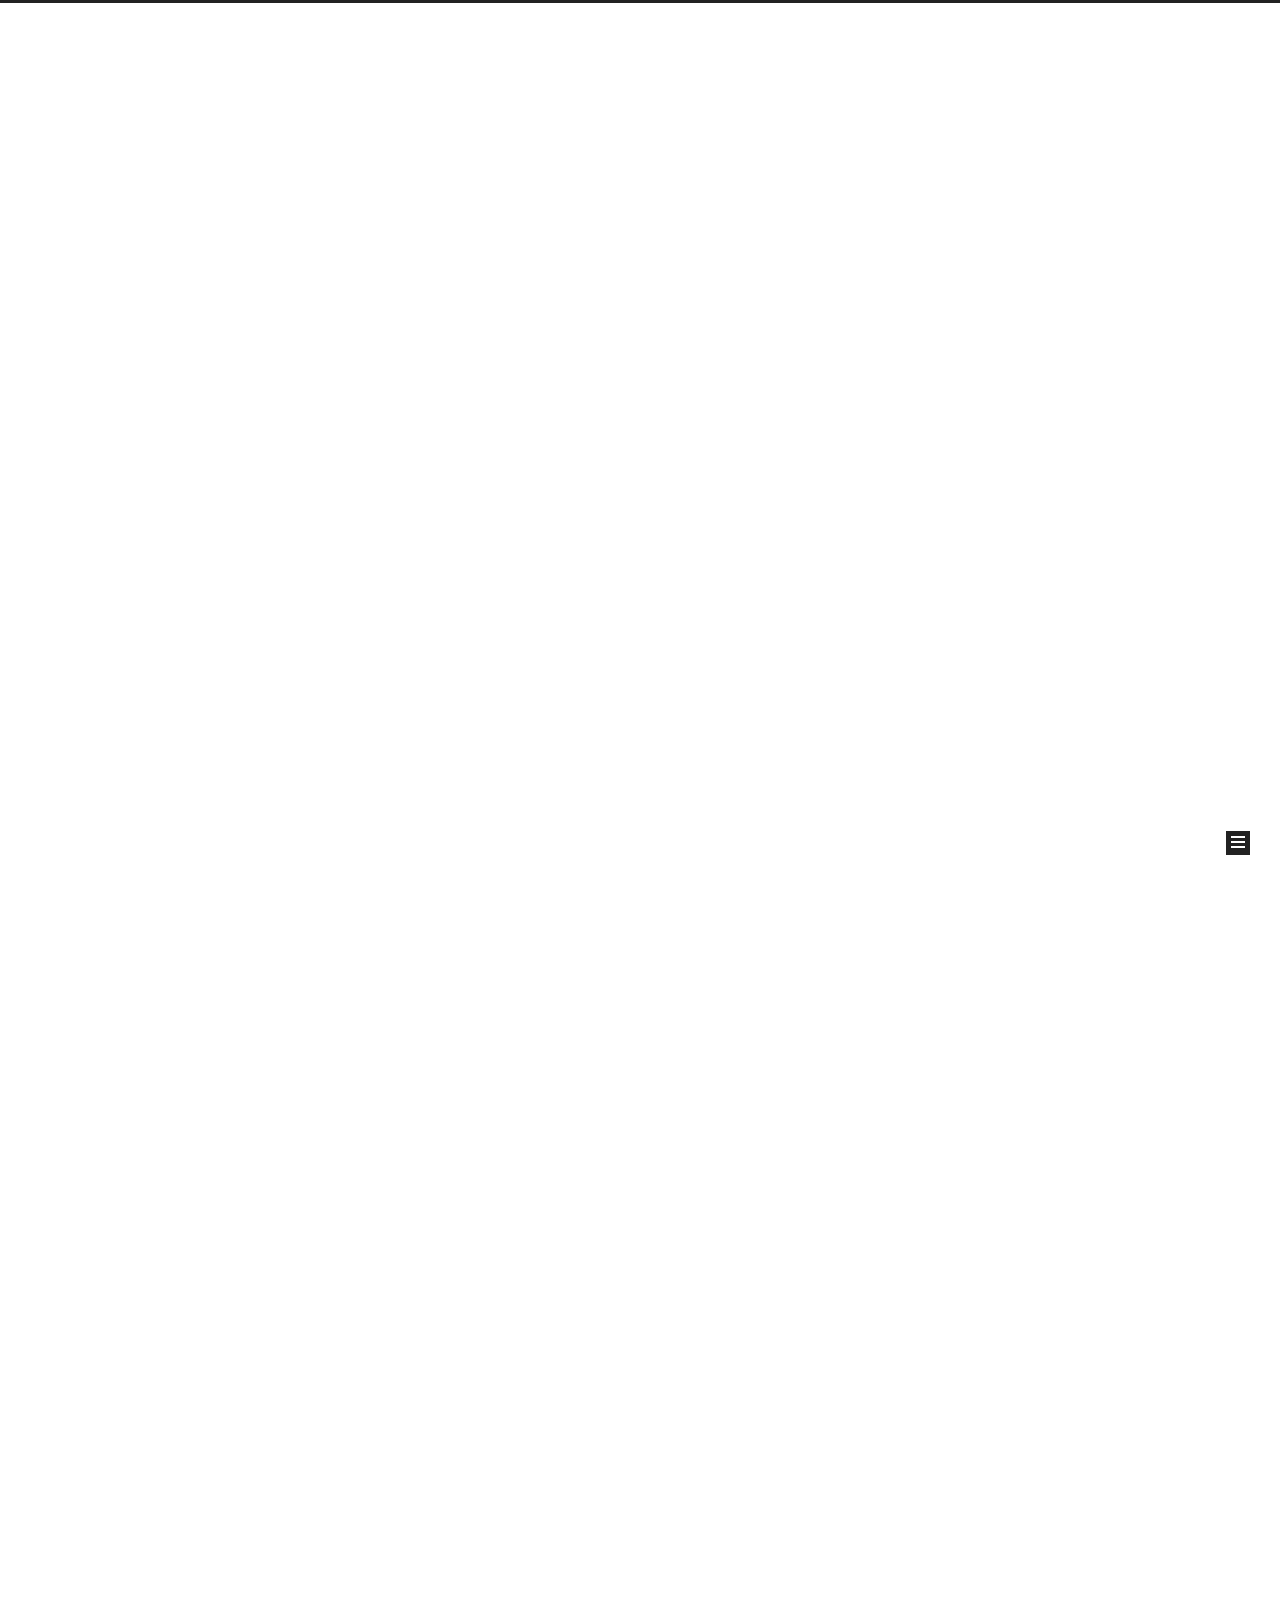
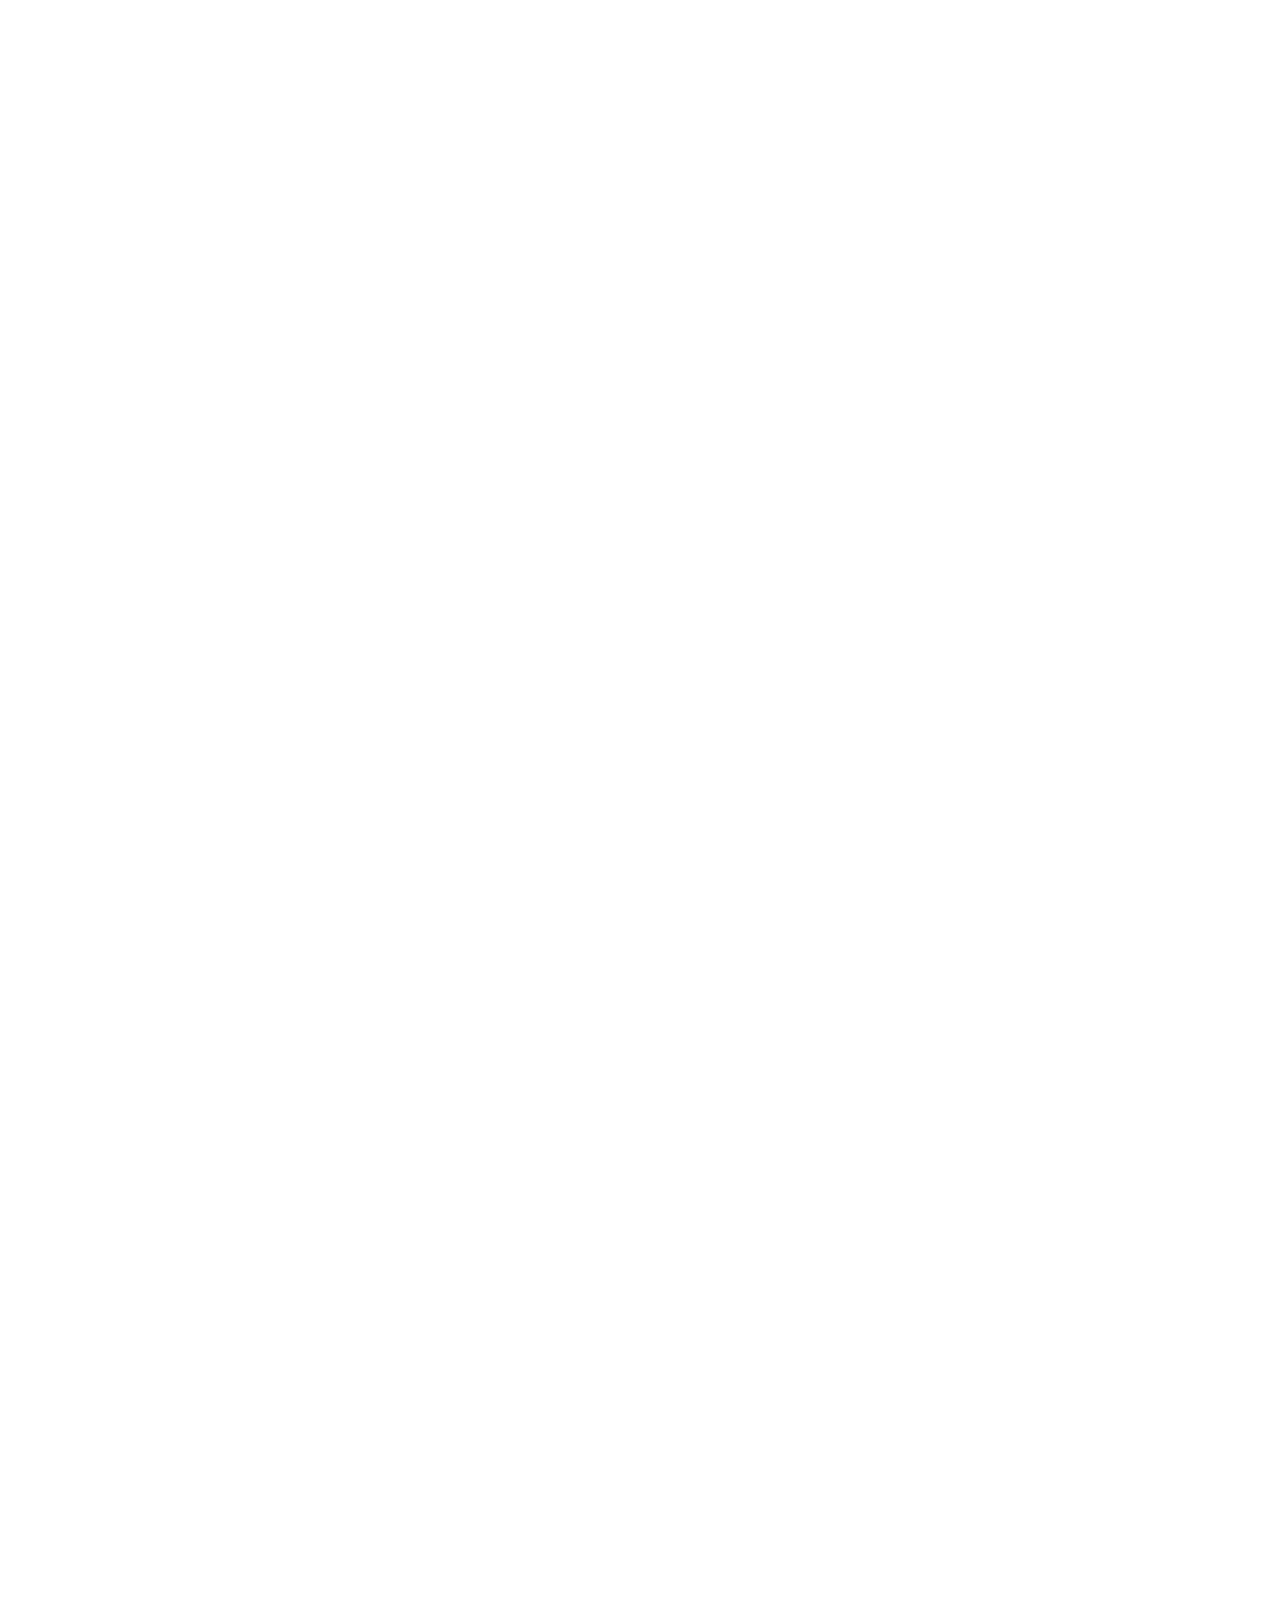
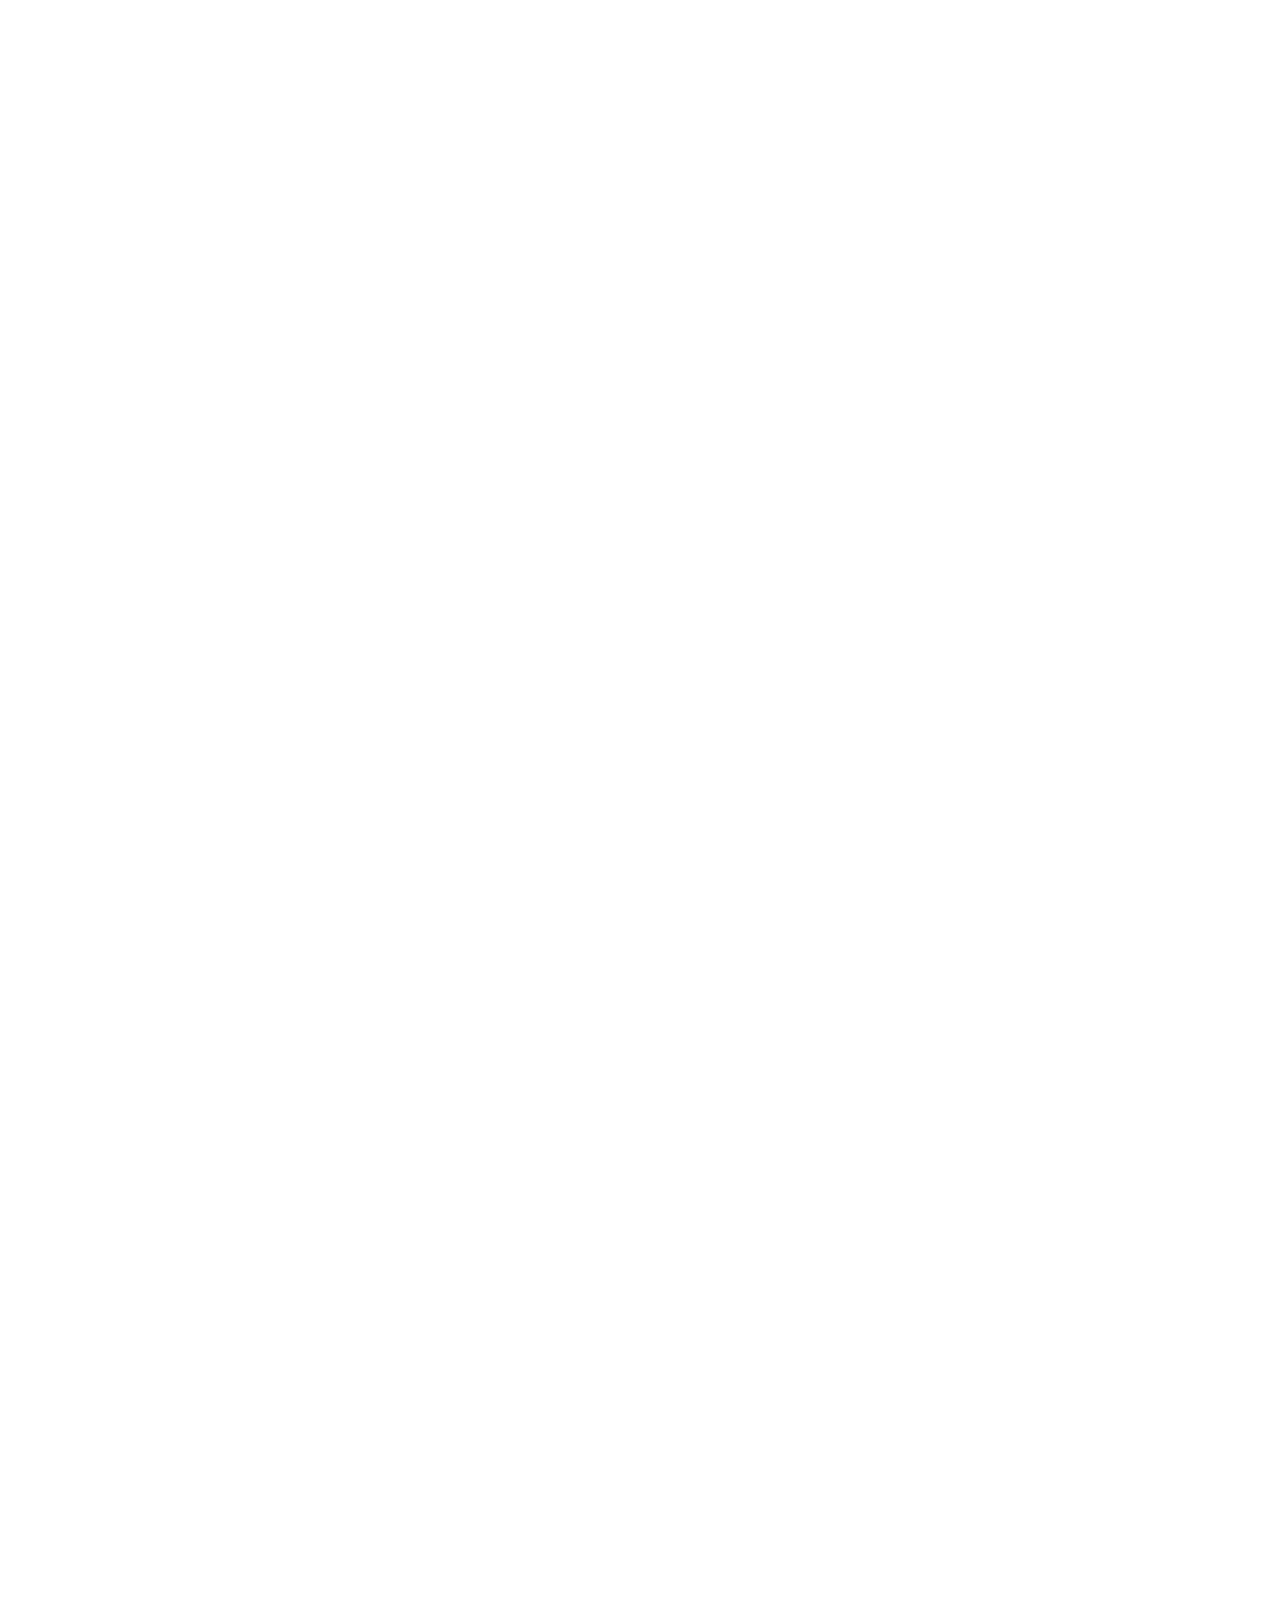
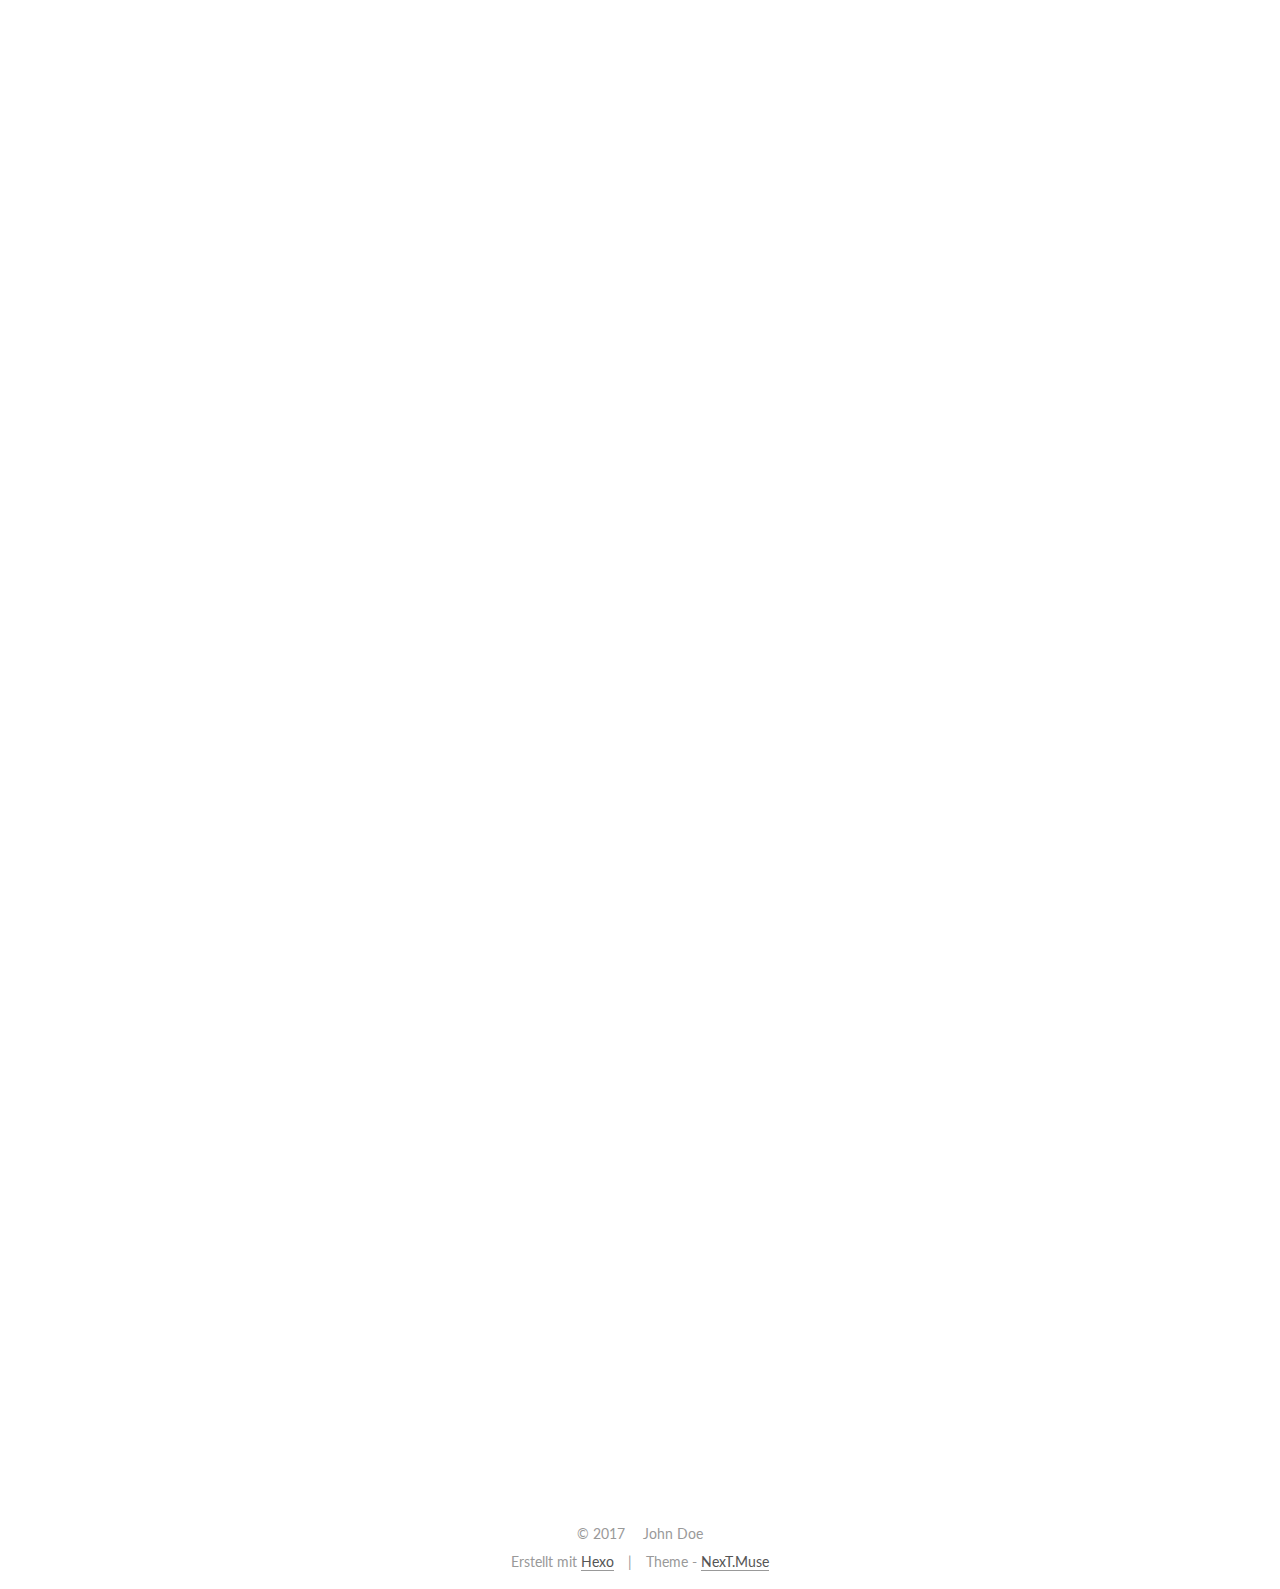
==== index.html @ 972de762 "Site updated: 2017-03-01 23:35:38" ====
<!doctype html>



  


<html class="theme-next muse use-motion" lang="">
<head>
  <meta charset="UTF-8"/>
<meta http-equiv="X-UA-Compatible" content="IE=edge" />
<meta name="viewport" content="width=device-width, initial-scale=1, maximum-scale=1"/>



<meta http-equiv="Cache-Control" content="no-transform" />
<meta http-equiv="Cache-Control" content="no-siteapp" />















  
  
  <link href="/lib/fancybox/source/jquery.fancybox.css?v=2.1.5" rel="stylesheet" type="text/css" />




  
  
  
  

  
    
    
  

  

  

  

  

  
    
    
    <link href="//fonts.googleapis.com/css?family=Lato:300,300italic,400,400italic,700,700italic&subset=latin,latin-ext" rel="stylesheet" type="text/css">
  






<link href="/lib/font-awesome/css/font-awesome.min.css?v=4.6.2" rel="stylesheet" type="text/css" />

<link href="/css/main.css?v=5.1.0" rel="stylesheet" type="text/css" />


  <meta name="keywords" content="Hexo, NexT" />








  <link rel="shortcut icon" type="image/x-icon" href="/favicon.ico?v=5.1.0" />






<meta property="og:type" content="website">
<meta property="og:title" content="Hexo">
<meta property="og:url" content="http://yoursite.com/index.html">
<meta property="og:site_name" content="Hexo">
<meta name="twitter:card" content="summary">
<meta name="twitter:title" content="Hexo">



<script type="text/javascript" id="hexo.configurations">
  var NexT = window.NexT || {};
  var CONFIG = {
    root: '/',
    scheme: 'Muse',
    sidebar: {"position":"left","display":"post","offset":12,"offset_float":0,"b2t":false,"scrollpercent":false},
    fancybox: true,
    motion: true,
    duoshuo: {
      userId: '0',
      author: 'Author'
    },
    algolia: {
      applicationID: '',
      apiKey: '',
      indexName: '',
      hits: {"per_page":10},
      labels: {"input_placeholder":"Search for Posts","hits_empty":"We didn't find any results for the search: ${query}","hits_stats":"${hits} results found in ${time} ms"}
    }
  };
</script>



  <link rel="canonical" href="http://yoursite.com/"/>





  <title> Hexo </title>
</head>

<body itemscope itemtype="http://schema.org/WebPage" lang="">

  














  
  
    
  

  <div class="container one-collumn sidebar-position-left 
   page-home 
 ">
    <div class="headband"></div>

    <header id="header" class="header" itemscope itemtype="http://schema.org/WPHeader">
      <div class="header-inner"><div class="site-brand-wrapper">
  <div class="site-meta ">
    

    <div class="custom-logo-site-title">
      <a href="/"  class="brand" rel="start">
        <span class="logo-line-before"><i></i></span>
        <span class="site-title">Hexo</span>
        <span class="logo-line-after"><i></i></span>
      </a>
    </div>
      
        <p class="site-subtitle"></p>
      
  </div>

  <div class="site-nav-toggle">
    <button>
      <span class="btn-bar"></span>
      <span class="btn-bar"></span>
      <span class="btn-bar"></span>
    </button>
  </div>
</div>

<nav class="site-nav">
  

  
    <ul id="menu" class="menu">
      
        
        <li class="menu-item menu-item-home">
          <a href="/" rel="section">
            
              <i class="menu-item-icon fa fa-fw fa-home"></i> <br />
            
            Startseite
          </a>
        </li>
      
        
        <li class="menu-item menu-item-archives">
          <a href="/archives" rel="section">
            
              <i class="menu-item-icon fa fa-fw fa-archive"></i> <br />
            
            Archiv
          </a>
        </li>
      
        
        <li class="menu-item menu-item-tags">
          <a href="/tags" rel="section">
            
              <i class="menu-item-icon fa fa-fw fa-tags"></i> <br />
            
            Tags
          </a>
        </li>
      

      
    </ul>
  

  
</nav>



 </div>
    </header>

    <main id="main" class="main">
      <div class="main-inner">
        <div class="content-wrap">
          <div id="content" class="content">
            
  <section id="posts" class="posts-expand">
    
      

  

  
  
  

  <article class="post post-type-normal " itemscope itemtype="http://schema.org/Article">
    <link itemprop="mainEntityOfPage" href="http://yoursite.com/2017/03/01/Redis集群搭建以及Redis-Java-API-Jedis使用/">

    <span hidden itemprop="author" itemscope itemtype="http://schema.org/Person">
      <meta itemprop="name" content="John Doe">
      <meta itemprop="description" content="">
      <meta itemprop="image" content="/images/avatar.gif">
    </span>

    <span hidden itemprop="publisher" itemscope itemtype="http://schema.org/Organization">
      <meta itemprop="name" content="Hexo">
    </span>

    
      <header class="post-header">

        
        
          <h1 class="post-title" itemprop="name headline">
            
            
              
                
                <a class="post-title-link" href="/2017/03/01/Redis集群搭建以及Redis-Java-API-Jedis使用/" itemprop="url">
                  Redis集群搭建以及Redis Java API Jedis使用
                </a>
              
            
          </h1>
        

        <div class="post-meta">
          <span class="post-time">
            
              <span class="post-meta-item-icon">
                <i class="fa fa-calendar-o"></i>
              </span>
              
                <span class="post-meta-item-text">Veröffentlicht am</span>
              
              <time title="Post created" itemprop="dateCreated datePublished" datetime="2017-03-01T23:22:45+08:00">
                2017-03-01
              </time>
            

            

            
          </span>

          

          
            
          

          
          

          

          

          

        </div>
      </header>
    


    <div class="post-body" itemprop="articleBody">

      
      

      
        
          
            <p>系统：Centos7<br>Redis版本：redis3.0.0<br>Jedis版本：2.7.2</p>
<p>1.Redis的安装<br>Redis是c语言开发的。<br>安装redis需要c语言的编译环境。如果没有gcc需要在线安装。<code>yum install gcc-c++</code></p>
<p>安装步骤：<br>第一步：redis的源码包上传到linux系统。 </p>
<p>第二步：解压缩redis。<br>第三步：编译。进入redis源码目录。make<br>第四步：安装。<code>make install PREFIX=/usr/local/redis</code>  PREFIX参数指定redis的安装目录。一般软件安装到/usr目录下  </p>
<p>2.Redis的启动<br>前端启动：在redis的安装目录下直接启动<code>redis-server</code></p>
<pre><code>[root@localhost bin]# ./redis-server 
</code></pre><p>后台启动：<br>把<code>/root/redis-3.0.0/redis.conf</code>复制到<code>/usr/local/redis/bin</code>目录下</p>
<pre><code>[root@localhost redis-3.0.0]# cp redis.conf /usr/local/redis/bin/
</code></pre><p>将配置文件中的 <code>demonize</code>改为 <code>yes</code> 即变为守护进程</p>
<pre><code>[root@localhost bin]# ./redis-server redis.conf
</code></pre><p>查看redis进程：</p>
<pre><code>[root@localhost bin]# ps aux|grep redis
root      5190  0.1  0.3  33936  1712 ?        Ssl  18:23   0:00             ./redis-server *:6379    
root      5196  0.0  0.1   4356   728 pts/0    S+   18:24   0:00 grep     redis
</code></pre><p>使用<code>Redis-cli</code>连接redis</p>
<pre><code>[root@localhost bin]# ./redis-cli  
</code></pre><p>默认连接localhost运行在6379端口的redis服务。  </p>
<pre><code>[root@localhost bin]# ./redis-cli -h 192.168.28.134 -p 6379
-h：连接的服务器的地址
-p：服务的端口号
</code></pre><p>关闭redis：</p>
<pre><code>[root@localhost bin]# ./redis-cli shutdown
</code></pre><p>3.Redis的集群搭建</p>
<p>需要使用ruby脚本搭建集群，所以需要安装ruby运行环境<br>直接使用yum安装</p>
<pre><code>yum install ruby
yum install rubygems
</code></pre><p>安装Ruby脚本运行使用的包</p>
<pre><code>[root@localhost ~]# gem install redis-3.0.0.gem 
Successfully installed redis-3.0.0
1 gem installed
Installing ri documentation for redis-3.0.0...
Installing RDoc documentation for redis-3.0.0...

[root@localhost ~]# cd redis-3.0.0/src
[root@localhost src]# ll *.rb
-rwxrwxr-x. 1 root root 48141 Apr  1  2015 redis-trib.rb
</code></pre><p>根据Redis搭建集群至少需要6台服务器，这里使用伪分布式搭建，分布式环境下的搭建方法都一样，只是需要注意linux的防火墙</p>
<p>创建6个redis实例，运行在6个不同的端口，根据上面的方法创建好redis实例后，将6个实例的端口更改为7001-7006，并且在每个redis的配置文件<code>redis.conf</code>中将<code>cluster-enable</code>更改为<code>yes</code>,启动每个redis实例</p>
<p>使用ruby脚本搭建集群</p>
<pre><code> [root@localhost redis-cluster]# ./redis-trib.rb create --replicas 1 192.168.28.153:7001 192.168.28.153:7002 192.168.28.134:7003 192.168.28.153:7004 192.168.28.153:7005 192.168.28.134:7006
 &gt;&gt;&gt; Creating cluster
Connecting to node 192.168.28.134:7001: OK
Connecting to node 192.168.28.134:7002: OK
Connecting to node 192.168.28.134:7003: OK
Connecting to node 192.168.28.134:7004: OK
Connecting to node 192.168.28.134:7005: OK
Connecting to node 192.168.28.134:7006: OK
&gt;&gt;&gt; Performing hash slots allocation on 6 nodes...
Using 3 masters:
192.168.28.134:7001
192.168.28.134:7002
192.168.28.134:7003
Adding replica 192.168.28.134:7004 to 192.168.28.134:7001
Adding replica 192.168.28.134:7005 to 192.168.28.134:7002
Adding replica 192.168.28.134:7006 to 192.168.28.134:7003
M: 2e48ae301e9c32b04a7d4d92e15e98e78de8c1f3 192.168.28.134:7001
   slots:0-5460 (5461 slots) master
M: 8cd93a9a943b4ef851af6a03edd699a6061ace01 192.168.28.134:7002
   slots:5461-10922 (5462 slots) master
M: 2935007902d83f20b1253d7f43dae32aab9744e6 192.168.28.134:7003
   slots:10923-16383 (5461 slots) master
S: 74f9d9706f848471583929fc8bbde3c8e99e211b 192.168.28.134:7004
   replicates 2e48ae301e9c32b04a7d4d92e15e98e78de8c1f3
S: 42cc9e25ebb19dda92591364c1df4b3a518b795b 192.168.28.134:7005
   replicates 8cd93a9a943b4ef851af6a03edd699a6061ace01
S: 8b1b11d509d29659c2831e7a9f6469c060dfcd39 192.168.28.134:7006
   replicates 2935007902d83f20b1253d7f43dae32aab9744e6
Can I set the above configuration? (type &apos;yes&apos; to accept): yes
&gt;&gt;&gt; Nodes configuration updated
&gt;&gt;&gt; Assign a different config epoch to each node
&gt;&gt;&gt; Sending CLUSTER MEET messages to join the cluster
Waiting for the cluster to join.....
&gt;&gt;&gt; Performing Cluster Check (using node 192.168.28.134:7001)
M: 2e48ae301e9c32b04a7d4d92e15e98e78de8c1f3 192.168.28.134:7001
   slots:0-5460 (5461 slots) master
M: 8cd93a9a943b4ef851af6a03edd699a6061ace01 192.168.28.134:7002
   slots:5461-10922 (5462 slots) master
M: 2935007902d83f20b1253d7f43dae32aab9744e6 192.168.28.134:7003
   slots:10923-16383 (5461 slots) master
M: 74f9d9706f848471583929fc8bbde3c8e99e211b 192.168.28.134:7004
   slots: (0 slots) master
   replicates 2e48ae301e9c32b04a7d4d92e15e98e78de8c1f3
M: 42cc9e25ebb19dda92591364c1df4b3a518b795b 192.168.28.134:7005
   slots: (0 slots) master
   replicates 8cd93a9a943b4ef851af6a03edd699a6061ace01
M: 8b1b11d509d29659c2831e7a9f6469c060dfcd39 192.168.28.134:7006
   slots: (0 slots) master
   replicates 2935007902d83f20b1253d7f43dae32aab9744e6
[OK] All nodes agree about slots configuration.
&gt;&gt;&gt; Check for open slots...
&gt;&gt;&gt; Check slots coverage...
[OK] All 16384 slots covered.
[root@localhost redis-cluster]# 
</code></pre><p>在linux中连接集群  </p>
<pre><code>[root@localhost redis-cluster]# redis01/redis-cli -p 7002 -c
-c：代表连接的是redis集群
</code></pre><p>Jedis的使用</p>
<p>maven项目的话添加相应的依赖</p>
<pre><code>&lt;dependency&gt;
            &lt;groupId&gt;redis.clients&lt;/groupId&gt;
            &lt;artifactId&gt;jedis&lt;/artifactId&gt;
            &lt;version&gt;2.7.2&lt;/version&gt;
        &lt;/dependency&gt;
</code></pre><p>先使用Junit测试单机版redis和集群版redis是否能连接成功并正常使用</p>
<pre><code>@Test
public void testJedis() throws Exception {
    // 第一步：创建一个Jedis对象。需要指定服务端的ip及端口。
    Jedis jedis = new Jedis(&quot;192.168.28.134&quot;, 6379);//第一次创建的单机版redis
    // 第二步：使用Jedis对象操作数据库，每个redis命令对应一个方法。
    String result = jedis.get(&quot;hello&quot;);
    // 第三步：打印结果。
    System.out.println(result);
    // 第四步：关闭Jedis
    jedis.close();
}
</code></pre><p>连接单机版使用连接池</p>
<pre><code>@Test
public void testJedisPool() throws Exception {
    // 第一步：创建一个JedisPool对象。需要指定服务端的ip及端口。
    JedisPool jedisPool = new JedisPool(&quot;192.168.28.134&quot;, 6379);
    // 第二步：从JedisPool中获得Jedis对象。
    Jedis jedis = jedisPool.getResource();
    // 第三步：使用Jedis操作redis服务器。
    jedis.set(&quot;jedis&quot;, &quot;test&quot;);
    String result = jedis.get(&quot;jedis&quot;);
    System.out.println(result);
    // 第四步：操作完毕后关闭jedis对象，连接池回收资源。
    jedis.close();
    // 第五步：关闭JedisPool对象。
    jedisPool.close();
}
</code></pre><p> 连接集群版</p>
<pre><code>@Test
public void testJedisCluster() throws Exception {
    // 第一步：使用JedisCluster对象。需要一个Set&lt;HostAndPort&gt;参数。Redis节点的列表。
    Set&lt;HostAndPort&gt; nodes = new HashSet&lt;&gt;();
    nodes.add(new HostAndPort(&quot;192.168.28.134&quot;, 7001));
    nodes.add(new HostAndPort(&quot;192.168.28.134&quot;, 7002));
    nodes.add(new HostAndPort(&quot;192.168.28.134&quot;, 7003));
    nodes.add(new HostAndPort(&quot;192.168.28.134&quot;, 7004));
    nodes.add(new HostAndPort(&quot;192.168.28.134&quot;, 7005));
    nodes.add(new HostAndPort(&quot;192.168.28.134&quot;, 7006));
    JedisCluster jedisCluster = new JedisCluster(nodes);
    // 第二步：直接使用JedisCluster对象操作redis。在系统中单例存在。
    jedisCluster.set(&quot;hello&quot;, &quot;100&quot;);
    String result = jedisCluster.get(&quot;hello&quot;);
    // 第三步：打印结果
    System.out.println(result);
    // 第四步：系统关闭前，关闭JedisCluster对象。
    jedisCluster.close();
}
</code></pre><p>测试没问题后与spring整合,下面使用的jedisClientCluster和jedisClientPool可以在我的<a href="https://github.com/Vcgoyo/vcgomail/tree/master/vcgo-sso/vcgo-sso-service/src/main/java/com/vcgo/sso/jedis" target="_blank" rel="external">GitHub</a>中下载.</p>
<pre><code>&lt;!-- 配置单机版的连接 --&gt;
&lt;bean id=&quot;jedisPool&quot; class=&quot;redis.clients.jedis.JedisPool&quot;&gt;
    &lt;constructor-arg name=&quot;host&quot; value=&quot;192.168.28.134&quot;&gt;&lt;/constructor-arg&gt;
    &lt;constructor-arg name=&quot;port&quot; value=&quot;6379&quot;&gt;&lt;/constructor-arg&gt;
&lt;/bean&gt;
&lt;!--此类为对jedis单机版的简单封装，可以在我的github中下载，项目中使用此类即可--&gt;
&lt;bean id=&quot;jedisClientPool&quot; class=&quot;com.vcgo.jedis.JedisClientPool&quot;/&gt;


&lt;!-- 集群版的配置 --&gt;
&lt;bean id=&quot;jedisCluster&quot; class=&quot;redis.clients.jedis.JedisCluster&quot;&gt;
    &lt;constructor-arg&gt;
        &lt;set&gt;
            &lt;bean class=&quot;redis.clients.jedis.HostAndPort&quot;&gt;
                &lt;constructor-arg name=&quot;host&quot; value=&quot;192.168.28.134&quot;&gt;&lt;/constructor-arg&gt;
                &lt;constructor-arg name=&quot;port&quot; value=&quot;7001&quot;&gt;&lt;/constructor-arg&gt;
            &lt;/bean&gt;
            &lt;bean class=&quot;redis.clients.jedis.HostAndPort&quot;&gt;
                &lt;constructor-arg name=&quot;host&quot; value=&quot;192.168.28.134&quot;&gt;&lt;/constructor-arg&gt;
                &lt;constructor-arg name=&quot;port&quot; value=&quot;7002&quot;&gt;&lt;/constructor-arg&gt;
            &lt;/bean&gt;
            &lt;bean class=&quot;redis.clients.jedis.HostAndPort&quot;&gt;
                &lt;constructor-arg name=&quot;host&quot; value=&quot;192.168.28.134&quot;&gt;&lt;/constructor-arg&gt;
                &lt;constructor-arg name=&quot;port&quot; value=&quot;7003&quot;&gt;&lt;/constructor-arg&gt;
            &lt;/bean&gt;
            &lt;bean class=&quot;redis.clients.jedis.HostAndPort&quot;&gt;
                &lt;constructor-arg name=&quot;host&quot; value=&quot;192.168.28.134&quot;&gt;&lt;/constructor-arg&gt;
                &lt;constructor-arg name=&quot;port&quot; value=&quot;7004&quot;&gt;&lt;/constructor-arg&gt;
            &lt;/bean&gt;
            &lt;bean class=&quot;redis.clients.jedis.HostAndPort&quot;&gt;
                &lt;constructor-arg name=&quot;host&quot; value=&quot;192.168.28.134&quot;&gt;&lt;/constructor-arg&gt;
                &lt;constructor-arg name=&quot;port&quot; value=&quot;7005&quot;&gt;&lt;/constructor-arg&gt;
            &lt;/bean&gt;
            &lt;bean class=&quot;redis.clients.jedis.HostAndPort&quot;&gt;
                &lt;constructor-arg name=&quot;host&quot; value=&quot;192.168.28.134&quot;&gt;&lt;/constructor-arg&gt;
                &lt;constructor-arg name=&quot;port&quot; value=&quot;7006&quot;&gt;&lt;/constructor-arg&gt;
            &lt;/bean&gt;
        &lt;/set&gt;
    &lt;/constructor-arg&gt;
&lt;/bean&gt;
    &lt;!--此类为对jedis集群版的简单封装，可以在我的github中下载，项目中使用此类即可--&gt;
&lt;bean id=&quot;jedisClientCluster&quot; class=&quot;com.vcgo.jedis.JedisClientCluster&quot;/&gt;
</code></pre><p>测试</p>
<pre><code>@Test       
public void testJedisClient() throws Exception {
    //初始化Spring容器
    ApplicationContext applicationContext = new ClassPathXmlApplicationContext(&quot;classpath:spring/applicationContext-*.xml&quot;);
    //从容器中获得JedisClient对象
    JedisClient jedisClient = applicationContext.getBean(JedisClient.class);
    jedisClient.set(&quot;first&quot;, &quot;100&quot;);
    String result = jedisClient.get(&quot;first&quot;);
    System.out.println(result);
}
</code></pre>
          
        
      
    </div>

    <div>
      
    </div>

    <div>
      
    </div>


    <footer class="post-footer">
      

      

      

      
      
        <div class="post-eof"></div>
      
    </footer>
  </article>


    
  </section>

  

          
          </div>
          


          

        </div>
        
          
  
  <div class="sidebar-toggle">
    <div class="sidebar-toggle-line-wrap">
      <span class="sidebar-toggle-line sidebar-toggle-line-first"></span>
      <span class="sidebar-toggle-line sidebar-toggle-line-middle"></span>
      <span class="sidebar-toggle-line sidebar-toggle-line-last"></span>
    </div>
  </div>

  <aside id="sidebar" class="sidebar">
    <div class="sidebar-inner">

      

      

      <section class="site-overview sidebar-panel sidebar-panel-active">
        <div class="site-author motion-element" itemprop="author" itemscope itemtype="http://schema.org/Person">
          <img class="site-author-image" itemprop="image"
               src="/images/avatar.gif"
               alt="John Doe" />
          <p class="site-author-name" itemprop="name">John Doe</p>
           
              <p class="site-description motion-element" itemprop="description"></p>
          
        </div>
        <nav class="site-state motion-element">
        
          
            <div class="site-state-item site-state-posts">
              <a href="/archives">
                <span class="site-state-item-count">1</span>
                <span class="site-state-item-name">Artikel</span>
              </a>
            </div>
          

          

          
            <div class="site-state-item site-state-tags">
              <a href="/tags">
                <span class="site-state-item-count">1</span>
                <span class="site-state-item-name">Tags</span>
              </a>
            </div>
          

        </nav>

        

        <div class="links-of-author motion-element">
          
        </div>

        
        

        
        

        


      </section>

      

      

    </div>
  </aside>


        
      </div>
    </main>

    <footer id="footer" class="footer">
      <div class="footer-inner">
        <div class="copyright" >
  
  &copy; 
  <span itemprop="copyrightYear">2017</span>
  <span class="with-love">
    <i class="fa fa-heart"></i>
  </span>
  <span class="author" itemprop="copyrightHolder">John Doe</span>
</div>


<div class="powered-by">
  Erstellt mit  <a class="theme-link" href="https://hexo.io">Hexo</a>
</div>

<div class="theme-info">
  Theme -
  <a class="theme-link" href="https://github.com/iissnan/hexo-theme-next">
    NexT.Muse
  </a>
</div>


        

        
      </div>
    </footer>

    
      <div class="back-to-top">
        <i class="fa fa-arrow-up"></i>
        
      </div>
    
    
  </div>

  

<script type="text/javascript">
  if (Object.prototype.toString.call(window.Promise) !== '[object Function]') {
    window.Promise = null;
  }
</script>









  




  
  <script type="text/javascript" src="/lib/jquery/index.js?v=2.1.3"></script>

  
  <script type="text/javascript" src="/lib/fastclick/lib/fastclick.min.js?v=1.0.6"></script>

  
  <script type="text/javascript" src="/lib/jquery_lazyload/jquery.lazyload.js?v=1.9.7"></script>

  
  <script type="text/javascript" src="/lib/velocity/velocity.min.js?v=1.2.1"></script>

  
  <script type="text/javascript" src="/lib/velocity/velocity.ui.min.js?v=1.2.1"></script>

  
  <script type="text/javascript" src="/lib/fancybox/source/jquery.fancybox.pack.js?v=2.1.5"></script>


  


  <script type="text/javascript" src="/js/src/utils.js?v=5.1.0"></script>

  <script type="text/javascript" src="/js/src/motion.js?v=5.1.0"></script>



  
  

  

  


  <script type="text/javascript" src="/js/src/bootstrap.js?v=5.1.0"></script>



  



  




	





  





  





  



  
  

  

  

  

  


  

</body>
</html>
---- css/main.css ----
/* normalize.css v3.0.2 | MIT License | git.io/normalize */
html {
  font-family: sans-serif; /* 1 */
  -ms-text-size-adjust: 100%; /* 2 */
  -webkit-text-size-adjust: 100%; /* 2 */
}
body {
  margin: 0;
}
article,
aside,
details,
figcaption,
figure,
footer,
header,
hgroup,
main,
menu,
nav,
section,
summary {
  display: block;
}
audio,
canvas,
progress,
video {
  display: inline-block; /* 1 */
  vertical-align: baseline; /* 2 */
}
audio:not([controls]) {
  display: none;
  height: 0;
}
[hidden],
template {
  display: none;
}
a {
  background-color: transparent;
}
a:active,
a:hover {
  outline: 0;
}
abbr[title] {
  border-bottom: 1px dotted;
}
b,
strong {
  font-weight: bold;
}
dfn {
  font-style: italic;
}
h1 {
  font-size: 2em;
  margin: 0.67em 0;
}
mark {
  background: #ff0;
  color: #000;
}
small {
  font-size: 80%;
}
sub,
sup {
  font-size: 75%;
  line-height: 0;
  position: relative;
  vertical-align: baseline;
}
sup {
  top: -0.5em;
}
sub {
  bottom: -0.25em;
}
img {
  border: 0;
}
svg:not(:root) {
  overflow: hidden;
}
figure {
  margin: 1em 40px;
}
hr {
  -moz-box-sizing: content-box;
  box-sizing: content-box;
  height: 0;
}
pre {
  overflow: auto;
}
code,
kbd,
pre,
samp {
  font-family: monospace, monospace;
  font-size: 1em;
}
button,
input,
optgroup,
select,
textarea {
  color: inherit; /* 1 */
  font: inherit; /* 2 */
  margin: 0; /* 3 */
}
button {
  overflow: visible;
}
button,
select {
  text-transform: none;
}
button,
html input[type="button"],
input[type="reset"],
input[type="submit"] {
  -webkit-appearance: button; /* 2 */
  cursor: pointer; /* 3 */
}
button[disabled],
html input[disabled] {
  cursor: default;
}
button::-moz-focus-inner,
input::-moz-focus-inner {
  border: 0;
  padding: 0;
}
input {
  line-height: normal;
}
input[type="checkbox"],
input[type="radio"] {
  box-sizing: border-box; /* 1 */
  padding: 0; /* 2 */
}
input[type="number"]::-webkit-inner-spin-button,
input[type="number"]::-webkit-outer-spin-button {
  height: auto;
}
input[type="search"] {
  -webkit-appearance: textfield; /* 1 */
  -moz-box-sizing: content-box;
  -webkit-box-sizing: content-box; /* 2 */
  box-sizing: content-box;
}
input[type="search"]::-webkit-search-cancel-button,
input[type="search"]::-webkit-search-decoration {
  -webkit-appearance: none;
}
fieldset {
  border: 1px solid #c0c0c0;
  margin: 0 2px;
  padding: 0.35em 0.625em 0.75em;
}
legend {
  border: 0; /* 1 */
  padding: 0; /* 2 */
}
textarea {
  overflow: auto;
}
optgroup {
  font-weight: bold;
}
table {
  border-collapse: collapse;
  border-spacing: 0;
}
td,
th {
  padding: 0;
}
::selection {
  background: #262a30;
  color: #fff;
}
body {
  position: relative;
  font-family: 'Lato', "PingFang SC", "Microsoft YaHei", sans-serif;
  font-size: 14px;
  line-height: 2;
  color: #555;
  background: #fff;
}
@media (max-width: 767px) {
  body {
    padding-right: 0 !important;
  }
}
@media (min-width: 768px) and (max-width: 991px) {
  body {
    padding-right: 0 !important;
  }
}
@media (min-width: 1600px) {
  body {
    font-size: 16px;
  }
}
h1,
h2,
h3,
h4,
h5,
h6 {
  margin: 0;
  padding: 0;
  font-weight: bold;
  line-height: 1.5;
  font-family: 'Lato', "PingFang SC", "Microsoft YaHei", sans-serif;
}
h2,
h3,
h4,
h5,
h6 {
  margin: 20px 0 15px;
}
h1 {
  font-size: 22px;
}
@media (max-width: 767px) {
  h1 {
    font-size: 18px;
  }
}
h2 {
  font-size: 20px;
}
@media (max-width: 767px) {
  h2 {
    font-size: 16px;
  }
}
h3 {
  font-size: 18px;
}
@media (max-width: 767px) {
  h3 {
    font-size: 14px;
  }
}
h4 {
  font-size: 16px;
}
@media (max-width: 767px) {
  h4 {
    font-size: 12px;
  }
}
h5 {
  font-size: 14px;
}
@media (max-width: 767px) {
  h5 {
    font-size: 10px;
  }
}
h6 {
  font-size: 12px;
}
@media (max-width: 767px) {
  h6 {
    font-size: 8px;
  }
}
p {
  margin: 0 0 25px 0;
}
a {
  color: #555;
  text-decoration: none;
  border-bottom: 1px solid #999;
  word-wrap: break-word;
}
a:hover {
  color: #222;
  border-bottom-color: #222;
}
blockquote {
  margin: 0;
  padding: 0;
}
img {
  display: block;
  margin: auto;
  max-width: 100%;
  height: auto;
}
hr {
  margin: 40px 0;
  height: 3px;
  border: none;
  background-color: #ddd;
  background-image: repeating-linear-gradient(-45deg, #fff, #fff 4px, transparent 4px, transparent 8px);
}
blockquote {
  padding: 0 15px;
  color: #666;
  border-left: 4px solid #ddd;
}
blockquote cite::before {
  content: "-";
  padding: 0 5px;
}
dt {
  font-weight: 700;
}
dd {
  margin: 0;
  padding: 0;
}
.text-left {
  text-align: left;
}
.text-center {
  text-align: center;
}
.text-right {
  text-align: right;
}
.text-justify {
  text-align: justify;
}
.text-nowrap {
  white-space: nowrap;
}
.text-lowercase {
  text-transform: lowercase;
}
.text-uppercase {
  text-transform: uppercase;
}
.text-capitalize {
  text-transform: capitalize;
}
.center-block {
  display: block;
  margin-left: auto;
  margin-right: auto;
}
.clearfix:before,
.clearfix:after {
  content: " ";
  display: table;
}
.clearfix:after {
  clear: both;
}
.pullquote {
  width: 45%;
}
.pullquote.left {
  float: left;
  margin-left: 5px;
  margin-right: 10px;
}
.pullquote.right {
  float: right;
  margin-left: 10px;
  margin-right: 5px;
}
.affix.affix.affix {
  position: fixed;
}
.translation {
  margin-top: -20px;
  font-size: 14px;
  color: #999;
}
.scrollbar-measure {
  width: 100px;
  height: 100px;
  overflow: scroll;
  position: absolute;
  top: -9999px;
}
.use-motion .motion-element {
  opacity: 0;
}
table {
  margin: 20px 0;
  width: 100%;
  border-collapse: collapse;
  border-spacing: 0;
  border: 1px solid #ddd;
  font-size: 14px;
  table-layout: fixed;
  word-wrap: break-all;
}
table>tbody>tr:nth-of-type(odd) {
  background-color: #f9f9f9;
}
table>tbody>tr:hover {
  background-color: #f5f5f5;
}
caption,
th,
td {
  padding: 8px;
  text-align: left;
  vertical-align: middle;
  font-weight: normal;
}
th,
td {
  border-bottom: 3px solid #ddd;
  border-right: 1px solid #eee;
}
th {
  padding-bottom: 10px;
  font-weight: 700;
}
td {
  border-bottom-width: 1px;
}
html,
body {
  height: 100%;
}
.container {
  position: relative;
  min-height: 100%;
}
.header-inner {
  margin: 0 auto;
  padding: 100px 0 70px;
  width: 700px;
}
@media (min-width: 1600px) {
  .container .header-inner {
    width: 900px;
  }
}
.main {
  padding-bottom: 150px;
}
.main-inner {
  margin: 0 auto;
  width: 700px;
}
@media (min-width: 1600px) {
  .container .main-inner {
    width: 900px;
  }
}
.footer {
  position: absolute;
  left: 0;
  bottom: 0;
  width: 100%;
  min-height: 50px;
}
.footer-inner {
  box-sizing: border-box;
  margin: 20px auto;
  width: 700px;
}
@media (min-width: 1600px) {
  .container .footer-inner {
    width: 900px;
  }
}
pre,
.highlight {
  overflow: auto;
  margin: 20px 0;
  padding: 0;
  font-size: 13px;
  color: #4d4d4c;
  background: #f7f7f7;
  line-height: 1.6;
}
pre,
code {
  font-family: consolas, Menlo, "PingFang SC", "Microsoft YaHei", monospace;
}
code {
  padding: 2px 4px;
  word-wrap: break-word;
  color: #555;
  background: #eee;
  border-radius: 3px;
  font-size: 13px;
}
pre code {
  padding: 0;
  color: #4d4d4c;
  background: none;
  text-shadow: none;
}
.highlight {
  border-radius: 1px;
}
.highlight pre {
  border: none;
  margin: 0;
  padding: 10px 0;
}
.highlight table {
  margin: 0;
  width: auto;
  border: none;
}
.highlight td {
  border: none;
  padding: 0;
}
.highlight figcaption {
  font-size: 1em;
  color: #4d4d4c;
  line-height: 1em;
  margin-bottom: 1em;
}
.highlight figcaption:before,
.highlight figcaption:after {
  content: " ";
  display: table;
}
.highlight figcaption:after {
  clear: both;
}
.highlight figcaption a {
  float: right;
  color: #4d4d4c;
}
.highlight figcaption a:hover {
  border-bottom-color: #4d4d4c;
}
.highlight .gutter pre {
  padding-left: 10px;
  padding-right: 10px;
  color: #869194;
  text-align: right;
  background-color: #eff2f3;
}
.highlight .code pre {
  padding-left: 10px;
  padding-right: 10px;
  background-color: #f7f7f7;
}
.highlight .line {
  height: 20px;
}
.gutter {
  -webkit-user-select: none;
  -moz-user-select: none;
  -ms-user-select: none;
  user-select: none;
}
.gist table {
  width: auto;
}
.gist table td {
  border: none;
}
pre .deletion {
  background: #fdd;
}
pre .addition {
  background: #dfd;
}
pre .meta {
  color: #8959a8;
}
pre .comment {
  color: #8e908c;
}
pre .variable,
pre .attribute,
pre .tag,
pre .regexp,
pre .ruby .constant,
pre .xml .tag .title,
pre .xml .pi,
pre .xml .doctype,
pre .html .doctype,
pre .css .id,
pre .css .class,
pre .css .pseudo {
  color: #c82829;
}
pre .number,
pre .preprocessor,
pre .built_in,
pre .literal,
pre .params,
pre .constant,
pre .command {
  color: #f5871f;
}
pre .ruby .class .title,
pre .css .rules .attribute,
pre .string,
pre .value,
pre .inheritance,
pre .header,
pre .ruby .symbol,
pre .xml .cdata,
pre .special,
pre .number,
pre .formula {
  color: #718c00;
}
pre .title,
pre .css .hexcolor {
  color: #3e999f;
}
pre .function,
pre .python .decorator,
pre .python .title,
pre .ruby .function .title,
pre .ruby .title .keyword,
pre .perl .sub,
pre .javascript .title,
pre .coffeescript .title {
  color: #4271ae;
}
pre .keyword,
pre .javascript .function {
  color: #8959a8;
}
.full-image.full-image.full-image {
  border: none;
  max-width: 100%;
  width: auto;
  margin: 20px auto;
}
@media (min-width: 992px) {
  .full-image.full-image.full-image {
    max-width: none;
    width: 110%;
    margin: 25px -5%;
  }
}
.blockquote-center,
.page-home .post-type-quote blockquote,
.page-post-detail .post-type-quote blockquote {
  position: relative;
  margin: 40px 0;
  padding: 0;
  border-left: none;
  text-align: center;
}
.blockquote-center::before,
.page-home .post-type-quote blockquote::before,
.page-post-detail .post-type-quote blockquote::before,
.blockquote-center::after,
.page-home .post-type-quote blockquote::after,
.page-post-detail .post-type-quote blockquote::after {
  position: absolute;
  content: ' ';
  display: block;
  width: 100%;
  height: 24px;
  opacity: 0.2;
  background-repeat: no-repeat;
  background-position: 0 -6px;
  background-size: 22px 22px;
}
.blockquote-center::before,
.page-home .post-type-quote blockquote::before,
.page-post-detail .post-type-quote blockquote::before {
  top: -20px;
  background-image: url("../images/quote-l.svg");
  border-top: 1px solid #ccc;
}
.blockquote-center::after,
.page-home .post-type-quote blockquote::after,
.page-post-detail .post-type-quote blockquote::after {
  bottom: -20px;
  background-image: url("../images/quote-r.svg");
  border-bottom: 1px solid #ccc;
  background-position: 100% 8px;
}
.blockquote-center p,
.page-home .post-type-quote blockquote p,
.page-post-detail .post-type-quote blockquote p,
.blockquote-center div,
.page-home .post-type-quote blockquote div,
.page-post-detail .post-type-quote blockquote div {
  text-align: center;
}
.post .post-body .group-picture img {
  box-sizing: border-box;
  padding: 0 3px;
  border: none;
}
.post .group-picture-row {
  overflow: hidden;
  margin-top: 6px;
}
.post .group-picture-row:first-child {
  margin-top: 0;
}
.post .group-picture-column {
  float: left;
}
.page-post-detail .post-body .group-picture-column {
  float: none;
  margin-top: 10px;
  width: auto !important;
}
.page-post-detail .post-body .group-picture-column img {
  margin: 0 auto;
}
.page-archive .group-picture-container {
  overflow: hidden;
}
.page-archive .group-picture-row {
  float: left;
}
.page-archive .group-picture-row:first-child {
  margin-top: 6px;
}
.page-archive .group-picture-column {
  max-width: 150px;
  max-height: 150px;
}
.note {
  padding: 20px;
  margin: 20px 0;
  border: 1px solid #eee;
  border-left-width: 5px;
  border-radius: 3px;
}
.note h2,
.note h3,
.note h4,
.note h5,
.note h6 {
  margin-top: 0;
  margin-bottom: 5px;
}
.note p:last-child {
  margin-bottom: 0;
}
.note code {
  border-radius: 3px;
}
.note+.note {
  margin-top: -5px;
}
.default {
  border-left-color: #777;
}
.default h2,
.default h3,
.default h4,
.default h5,
.default h6 {
  color: #777;
}
.primary {
  border-left-color: #428bca;
}
.primary h2,
.primary h3,
.primary h4,
.primary h5,
.primary h6 {
  color: #428bca;
}
.success {
  border-left-color: #5cb85c;
}
.success h2,
.success h3,
.success h4,
.success h5,
.success h6 {
  color: #5cb85c;
}
.danger {
  border-left-color: #d9534f;
}
.danger h2,
.danger h3,
.danger h4,
.danger h5,
.danger h6 {
  color: #d9534f;
}
.warning {
  border-left-color: #f0ad4e;
}
.warning h2,
.warning h3,
.warning h4,
.warning h5,
.warning h6 {
  color: #f0ad4e;
}
.info {
  border-left-color: #5bc0de;
}
.info h2,
.info h3,
.info h4,
.info h5,
.info h6 {
  color: #5bc0de;
}
.exturl {
  background-color: transparent;
  cursor: pointer;
  border-bottom: 1px solid #999;
}
.exturl .fa {
  font-size: 14px;
}
.exturl:active,
.exturl:hover {
  outline: 0;
  color: #222;
  border-bottom-color: #222;
}
.btn {
  display: inline-block;
  padding: 0 20px;
  font-size: 14px;
  color: #fff;
  background: #222;
  border: 2px solid #222;
  text-decoration: none;
  border-radius: 0;
  transition-property: background-color;
  transition-duration: 0.2s;
  transition-timing-function: ease-in-out;
  transition-delay: 0s;
}
.btn:hover,
.post-button .btn:hover {
  border-color: #222;
  color: #222;
  background: #fff;
}
.btn-bar {
  display: block;
  width: 22px;
  height: 2px;
  background: #555;
  border-radius: 1px;
}
.btn-bar+.btn-bar {
  margin-top: 4px;
}
.pagination {
  margin: 120px 0 40px;
  text-align: center;
  border-top: 1px solid #eee;
}
.page-number-basic,
.pagination .prev,
.pagination .next,
.pagination .page-number,
.pagination .space {
  display: inline-block;
  position: relative;
  top: -1px;
  margin: 0 10px;
  padding: 0 10px;
  line-height: 30px;
}
@media (max-width: 767px) {
  .page-number-basic,
  .pagination .prev,
  .pagination .next,
  .pagination .page-number,
  .pagination .space {
    margin: 0 5px;
  }
}
.pagination .prev,
.pagination .next,
.pagination .page-number {
  border-bottom: 0;
  border-top: 1px solid #eee;
  transition-property: border-color;
  transition-duration: 0.2s;
  transition-timing-function: ease-in-out;
  transition-delay: 0s;
}
.pagination .prev:hover,
.pagination .next:hover,
.pagination .page-number:hover {
  border-top-color: #222;
}
.pagination .space {
  padding: 0;
  margin: 0;
}
.pagination .prev {
  margin-left: 0;
}
.pagination .next {
  margin-right: 0;
}
.pagination .page-number.current {
  color: #fff;
  background: #ccc;
  border-top-color: #ccc;
}
@media (max-width: 767px) {
  .pagination {
    border-top: none;
  }
  .pagination .prev,
  .pagination .next,
  .pagination .page-number {
    margin-bottom: 10px;
    border-top: 0;
    border-bottom: 1px solid #eee;
  }
  .pagination .prev:hover,
  .pagination .next:hover,
  .pagination .page-number:hover {
    border-bottom-color: #222;
  }
}
.comments {
  margin: 60px 20px 0;
}
.tag-cloud {
  text-align: center;
}
.tag-cloud a {
  display: inline-block;
  margin: 10px;
}
.back-to-top {
  box-sizing: border-box;
  position: fixed;
  bottom: -100px;
  right: 30px;
  z-index: 1050;
  padding: 0 6px;
  width: 24px;
  background: #222;
  font-size: 12px;
  opacity: 1;
  color: #fff;
  cursor: pointer;
  text-align: center;
  -webkit-transform: translateZ(0);
  transition-property: bottom;
  transition-duration: 0.2s;
  transition-timing-function: ease-in-out;
  transition-delay: 0s;
}
@media (max-width: 767px) {
  .back-to-top {
    display: none;
  }
}
@media (min-width: 768px) and (max-width: 991px) {
  .back-to-top {
    display: none;
  }
}
.back-to-top.back-to-top-on {
  bottom: 19px;
}
.header {
  background: #fff;
}
.header-inner {
  position: relative;
}
.headband {
  height: 3px;
  background: #222;
}
.site-meta {
  margin: 0;
  text-align: center;
}
@media (max-width: 767px) {
  .site-meta {
    text-align: center;
  }
}
.brand {
  position: relative;
  display: inline-block;
  padding: 0 40px;
  color: #fff;
  background: #222;
  border-bottom: none;
}
.brand:hover {
  color: #fff;
}
.logo {
  display: inline-block;
  margin-right: 5px;
  line-height: 36px;
  vertical-align: top;
}
.site-title {
  display: inline-block;
  vertical-align: top;
  line-height: 36px;
  font-size: 20px;
  font-weight: normal;
  font-family: 'Lato', "PingFang SC", "Microsoft YaHei", sans-serif;
}
.site-subtitle {
  margin-top: 10px;
  font-size: 13px;
  color: #999;
}
.use-motion .brand {
  opacity: 0;
}
.use-motion .logo,
.use-motion .site-title,
.use-motion .site-subtitle {
  opacity: 0;
  position: relative;
  top: -10px;
}
.site-nav-toggle {
  display: none;
  position: absolute;
  top: 10px;
  left: 10px;
}
@media (max-width: 767px) {
  .site-nav-toggle {
    display: block;
  }
}
.site-nav-toggle button {
  margin-top: 2px;
  padding: 9px 10px;
  background: transparent;
  border: none;
}
@media (max-width: 767px) {
  .site-nav {
    display: none;
    margin: 0 -10px;
    padding: 0 10px;
    clear: both;
    border-top: 1px solid #ddd;
  }
}
@media (min-width: 768px) and (max-width: 991px) {
  .site-nav {
    display: block !important;
  }
}
@media (min-width: 992px) {
  .site-nav {
    display: block !important;
  }
}
.menu {
  margin-top: 20px;
  padding-left: 0;
  text-align: center;
}
.menu .menu-item {
  display: inline-block;
  margin: 0 10px;
  list-style: none;
}
@media screen and (max-width: 767px) {
  .menu .menu-item {
    margin-top: 10px;
  }
}
.menu .menu-item a {
  display: block;
  font-size: 13px;
  line-height: inherit;
  border-bottom: 1px solid transparent;
  transition-property: border-color;
  transition-duration: 0.2s;
  transition-timing-function: ease-in-out;
  transition-delay: 0s;
}
.menu .menu-item a:hover {
  border-bottom-color: #222;
}
.menu .menu-item .fa {
  margin-right: 5px;
}
.use-motion .menu-item {
  opacity: 0;
}
.post-body {
  font-family: 'Lato', "PingFang SC", "Microsoft YaHei", sans-serif;
}
@media (max-width: 767px) {
  .post-body {
    word-break: break-word;
  }
}
.post-body .fancybox img {
  display: block !important;
  margin: 0 auto;
  cursor: pointer;
  cursor: zoom-in;
  cursor: -webkit-zoom-in;
}
.post-body .image-caption,
.post-body .figure .caption {
  margin: 10px auto 15px;
  text-align: center;
  font-size: 14px;
  color: #999;
  font-weight: bold;
  line-height: 1;
}
.post-sticky-flag {
  display: inline-block;
  font-size: 16px;
  -ms-transform: rotate(30deg);
  -webkit-transform: rotate(30deg);
  -moz-transform: rotate(30deg);
  -ms-transform: rotate(30deg);
  -o-transform: rotate(30deg);
  transform: rotate(30deg);
}
.posts-expand {
  padding-top: 40px;
}
@media (max-width: 767px) {
  .posts-expand {
    margin: 0 20px;
  }
  .post-body pre,
  .post-body .highlight {
    padding: 10px;
  }
  .post-body pre .gutter pre,
  .post-body .highlight .gutter pre {
    padding-right: 10px;
  }
}
@media (min-width: 992px) {
  .posts-expand .post-body {
    text-align: justify;
  }
}
.posts-expand .post-body h2,
.posts-expand .post-body h3,
.posts-expand .post-body h4,
.posts-expand .post-body h5,
.posts-expand .post-body h6 {
  padding-top: 10px;
}
.posts-expand .post-body h2 .header-anchor,
.posts-expand .post-body h3 .header-anchor,
.posts-expand .post-body h4 .header-anchor,
.posts-expand .post-body h5 .header-anchor,
.posts-expand .post-body h6 .header-anchor {
  float: right;
  margin-left: 10px;
  color: #ccc;
  border-bottom-style: none;
  visibility: hidden;
}
.posts-expand .post-body h2 .header-anchor:hover,
.posts-expand .post-body h3 .header-anchor:hover,
.posts-expand .post-body h4 .header-anchor:hover,
.posts-expand .post-body h5 .header-anchor:hover,
.posts-expand .post-body h6 .header-anchor:hover {
  color: inherit;
}
.posts-expand .post-body h2:hover .header-anchor,
.posts-expand .post-body h3:hover .header-anchor,
.posts-expand .post-body h4:hover .header-anchor,
.posts-expand .post-body h5:hover .header-anchor,
.posts-expand .post-body h6:hover .header-anchor {
  visibility: visible;
}
.posts-expand .post-body ul li {
  list-style: circle;
}
.posts-expand .post-body img {
  box-sizing: border-box;
  margin: auto;
  padding: 3px;
  border: 1px solid #ddd;
}
.posts-expand .fancybox img {
  margin: 0 auto;
}
@media (max-width: 767px) {
  .posts-collapse {
    margin: 0 20px;
  }
  .posts-collapse .post-title,
  .posts-collapse .post-meta {
    display: block;
    width: auto;
    text-align: left;
  }
}
.posts-collapse {
  position: relative;
  z-index: 1010;
  margin-left: 55px;
}
.posts-collapse::after {
  content: " ";
  position: absolute;
  top: 20px;
  left: 0;
  margin-left: -2px;
  width: 4px;
  height: 100%;
  background: #f5f5f5;
  z-index: -1;
}
@media (max-width: 767px) {
  .posts-collapse {
    margin: 0 20px;
  }
}
.posts-collapse .collection-title {
  position: relative;
  margin: 60px 0;
}
.posts-collapse .collection-title h2 {
  margin-left: 20px;
}
.posts-collapse .collection-title small {
  color: #bbb;
}
.posts-collapse .collection-title::before {
  content: " ";
  position: absolute;
  left: 0;
  top: 50%;
  margin-left: -4px;
  margin-top: -4px;
  width: 8px;
  height: 8px;
  background: #bbb;
  border-radius: 50%;
}
.posts-collapse .post {
  margin: 30px 0;
}
.posts-collapse .post-header {
  position: relative;
  transition-duration: 0.2s;
  transition-timing-function: ease-in-out;
  transition-delay: 0s;
  transition-property: border;
  border-bottom: 1px dashed #ccc;
}
.posts-collapse .post-header::before {
  content: " ";
  position: absolute;
  left: 0;
  top: 12px;
  width: 6px;
  height: 6px;
  margin-left: -4px;
  background: #bbb;
  border-radius: 50%;
  border: 1px solid #fff;
  transition-duration: 0.2s;
  transition-timing-function: ease-in-out;
  transition-delay: 0s;
  transition-property: background;
}
.posts-collapse .post-header:hover {
  border-bottom-color: #666;
}
.posts-collapse .post-header:hover::before {
  background: #222;
}
.posts-collapse .post-meta {
  position: absolute;
  font-size: 12px;
  left: 20px;
  top: 5px;
}
.posts-collapse .post-comments-count {
  display: none;
}
.posts-collapse .post-title {
  margin-left: 60px;
  font-size: 16px;
  font-weight: normal;
  line-height: inherit;
}
.posts-collapse .post-title::after {
  margin-left: 3px;
  opacity: 0.6;
}
.posts-collapse .post-title a {
  color: #666;
  border-bottom: none;
}
.page-home .post-type-quote .post-header,
.page-post-detail .post-type-quote .post-header,
.page-home .post-type-quote .post-tags,
.page-post-detail .post-type-quote .post-tags {
  display: none;
}
.posts-expand .post-title {
  font-size: 26px;
  text-align: center;
  word-break: break-word;
  font-weight: 400;
}
@media (max-width: 767px) {
  .posts-expand .post-title {
    font-size: 22px;
  }
}
.posts-expand .post-title-link {
  display: inline-block;
  position: relative;
  color: #555;
  border-bottom: none;
  line-height: 1.2;
  vertical-align: top;
}
.posts-expand .post-title-link::before {
  content: "";
  position: absolute;
  width: 100%;
  height: 2px;
  bottom: 0;
  left: 0;
  background-color: #000;
  visibility: hidden;
  -webkit-transform: scaleX(0);
  -moz-transform: scaleX(0);
  -ms-transform: scaleX(0);
  -o-transform: scaleX(0);
  transform: scaleX(0);
  transition-duration: 0.2s;
  transition-timing-function: ease-in-out;
  transition-delay: 0s;
}
.posts-expand .post-title-link:hover::before {
  visibility: visible;
  -webkit-transform: scaleX(1);
  -moz-transform: scaleX(1);
  -ms-transform: scaleX(1);
  -o-transform: scaleX(1);
  transform: scaleX(1);
}
.posts-expand .post-title-link .fa {
  font-size: 16px;
}
.posts-expand .post-meta {
  margin: 3px 0 60px 0;
  color: #999;
  font-family: 'Lato', "PingFang SC", "Microsoft YaHei", sans-serif;
  font-size: 12px;
  text-align: center;
}
.posts-expand .post-meta .post-category-list {
  display: inline-block;
  margin: 0;
  padding: 3px;
}
.posts-expand .post-meta .post-category-list-link {
  color: #999;
}
.posts-expand .post-meta .post-description {
  font-size: 14px;
  margin-top: 2px;
}
.post-meta-divider {
  margin: 0 0.5em;
}
.post-meta-item-icon {
  margin-right: 3px;
}
@media (min-width: 768px) and (max-width: 991px) {
  .post-meta-item-icon {
    display: inline-block;
  }
}
@media (max-width: 767px) {
  .post-meta-item-icon {
    display: inline-block;
  }
}
@media (min-width: 768px) and (max-width: 991px) {
  .post-meta-item-text {
    display: none;
  }
}
@media (max-width: 767px) {
  .post-meta-item-text {
    display: none;
  }
}
@media (max-width: 767px) {
  .posts-expand .post-comments-count {
    display: none;
  }
}
.social-like {
  font-size: 14px;
  height: 20px;
  text-align: center;
  border-top: 1px solid #eee;
  padding-top: 9px;
  margin-top: 45px;
  display: flex;
  justify-content: center;
}
.vk_like {
  width: 85px;
  height: 21px;
  padding-top: 7px;
  align-self: center;
}
.fb_like {
  height: 30px;
  align-self: center;
}
.post-button {
  margin-top: 50px;
}
.post-button .btn {
  color: #fff;
  font-size: 14px;
  background: #222;
  border-radius: 0;
  line-height: 2;
  margin: 0 4px 8px 4px;
}
.post-button .fa-fw {
  width: 1.285714285714286em;
  text-align: left;
}
.posts-expand .post-tags {
  margin-top: 40px;
  text-align: center;
}
.posts-expand .post-tags a {
  display: inline-block;
  margin-right: 10px;
  font-size: 13px;
}
.post-nav {
  display: table;
  margin-top: 15px;
  width: 100%;
  border-top: 1px solid #eee;
}
.post-nav-divider {
  display: table-cell;
  width: 10%;
}
.post-nav-item {
  display: table-cell;
  padding: 10px 0 0 0;
  width: 45%;
  vertical-align: top;
}
.post-nav-item a {
  position: relative;
  display: block;
  line-height: 25px;
  font-size: 14px;
  color: #555;
  border-bottom: none;
}
.post-nav-item a:hover {
  color: #222;
  border-bottom: none;
}
.post-nav-item a:active {
  top: 2px;
}
.post-nav-item .fa {
  position: absolute;
  top: 8px;
  left: 0;
  font-size: 12px;
}
.post-nav-next a {
  padding-left: 15px;
}
.post-nav-prev {
  text-align: right;
}
.post-nav-prev a {
  padding-right: 15px;
}
.post-nav-prev .fa {
  right: 0;
  left: auto;
}
.posts-expand .post-eof {
  display: block;
  margin: 80px auto 60px;
  width: 8%;
  height: 1px;
  background: #ccc;
  text-align: center;
}
.post:last-child .post-eof.post-eof.post-eof {
  display: none;
}
.post-gallery {
  display: table;
  table-layout: fixed;
  width: 100%;
  border-collapse: separate;
}
.post-gallery-row {
  display: table-row;
}
.post-gallery .post-gallery-img {
  display: table-cell;
  text-align: center;
  vertical-align: middle;
  border: none;
}
.post-gallery .post-gallery-img img {
  max-width: 100%;
  max-height: 100%;
  border: none;
}
.fancybox-close,
.fancybox-close:hover {
  border: none;
}
.sidebar {
  position: fixed;
  right: 0;
  top: 0;
  bottom: 0;
  width: 0;
  z-index: 1040;
  box-shadow: inset 0 2px 6px #000;
  background: #222;
  -webkit-transform: translateZ(0);
}
.sidebar a {
  color: #999;
  border-bottom-color: #555;
}
.sidebar a:hover {
  color: #eee;
}
@media (min-width: 768px) and (max-width: 991px) {
  .sidebar {
    display: none !important;
  }
}
@media (max-width: 767px) {
  .sidebar {
    display: none !important;
  }
}
.sidebar-inner {
  position: relative;
  padding: 20px 10px;
  color: #999;
  text-align: center;
}
.sidebar-toggle {
  position: fixed;
  right: 30px;
  bottom: 45px;
  width: 14px;
  height: 14px;
  padding: 5px;
  background: #222;
  line-height: 0;
  z-index: 1050;
  cursor: pointer;
  -webkit-transform: translateZ(0);
}
@media (min-width: 768px) and (max-width: 991px) {
  .sidebar-toggle {
    display: none;
  }
}
@media (max-width: 767px) {
  .sidebar-toggle {
    display: none;
  }
}
.sidebar-toggle-line {
  position: relative;
  display: inline-block;
  vertical-align: top;
  height: 2px;
  width: 100%;
  background: #fff;
  margin-top: 3px;
}
.sidebar-toggle-line:first-child {
  margin-top: 0;
}
.site-author-image {
  display: block;
  margin: 0 auto;
  padding: 2px;
  max-width: 96px;
  height: auto;
  border: 2px solid #333;
}
.site-author-name {
  margin: 5px 0 0;
  text-align: center;
  color: #f5f5f5;
  font-weight: normal;
}
.site-description {
  margin-top: 5px;
  text-align: center;
  font-size: 14px;
  color: #999;
}
.site-state {
  overflow: hidden;
  line-height: 1.4;
  white-space: nowrap;
  text-align: center;
}
.site-state-item {
  display: inline-block;
  padding: 0 15px;
  border-left: 1px solid #333;
}
.site-state-item:first-child {
  border-left: none;
}
.site-state-item a {
  border-bottom: none;
}
.site-state-item-count {
  display: block;
  text-align: center;
  color: inherit;
  font-weight: 600;
  font-size: 18px;
}
.site-state-item-name {
  font-size: 13px;
  color: inherit;
}
.feed-link {
  margin-top: 20px;
}
.feed-link a {
  display: inline-block;
  padding: 0 15px;
  color: #fc6423;
  border: 1px solid #fc6423;
  border-radius: 4px;
}
.feed-link a i {
  color: #fc6423;
  font-size: 14px;
}
.feed-link a:hover {
  color: #fff;
  background: #fc6423;
}
.feed-link a:hover i {
  color: #fff;
}
.links-of-author {
  margin-top: 20px;
}
.links-of-author a {
  display: inline-block;
  vertical-align: middle;
  margin-right: 10px;
  margin-bottom: 10px;
  border-bottom-color: #555;
  font-size: 13px;
}
.links-of-author a:before {
  display: inline-block;
  vertical-align: middle;
  margin-right: 3px;
  content: " ";
  width: 4px;
  height: 4px;
  border-radius: 50%;
  background: #14b5e5;
}
.links-of-blogroll {
  font-size: 13px;
}
.links-of-blogroll-title {
  margin-top: 20px;
  font-size: 14px;
  font-weight: 600;
}
.links-of-blogroll-list {
  margin: 0;
  padding: 0;
}
.links-of-blogroll-item {
  padding: 2px 10px;
}
.sidebar-nav {
  margin: 0 0 20px;
  padding-left: 0;
}
.sidebar-nav li {
  display: inline-block;
  cursor: pointer;
  border-bottom: 1px solid transparent;
  font-size: 14px;
  color: #555;
}
.sidebar-nav li:hover {
  color: #f5f5f5;
}
.page-post-detail .sidebar-nav-toc {
  padding: 0 5px;
}
.page-post-detail .sidebar-nav-overview {
  margin-left: 10px;
}
.sidebar-nav .sidebar-nav-active {
  color: #87daff;
  border-bottom-color: #87daff;
}
.sidebar-nav .sidebar-nav-active:hover {
  color: #87daff;
}
.sidebar-panel {
  display: none;
}
.sidebar-panel-active {
  display: block;
}
.post-toc-empty {
  font-size: 14px;
  color: #666;
}
.post-toc-wrap {
  overflow: hidden;
}
.post-toc {
  overflow: auto;
}
.post-toc ol {
  margin: 0;
  padding: 0 2px 5px 10px;
  text-align: left;
  list-style: none;
  font-size: 14px;
}
.post-toc ol > ol {
  padding-left: 0;
}
.post-toc ol a {
  transition-duration: 0.2s;
  transition-timing-function: ease-in-out;
  transition-delay: 0s;
  transition-property: all;
  color: #999;
  border-bottom-color: #555;
}
.post-toc ol a:hover {
  color: #ccc;
  border-bottom-color: #ccc;
}
.post-toc .nav-item {
  overflow: hidden;
  text-overflow: ellipsis;
  white-space: nowrap;
  line-height: 1.8;
}
.post-toc .nav .nav-child {
  display: none;
}
.post-toc .nav .active > .nav-child {
  display: block;
}
.post-toc .nav .active-current > .nav-child {
  display: block;
}
.post-toc .nav .active-current > .nav-child > .nav-item {
  display: block;
}
.post-toc .nav .active > a {
  color: #87daff;
  border-bottom-color: #87daff;
}
.post-toc .nav .active-current > a {
  color: #87daff;
}
.post-toc .nav .active-current > a:hover {
  color: #87daff;
}
.footer {
  font-size: 14px;
  color: #999;
}
.footer img {
  border: none;
}
.footer-inner {
  text-align: center;
}
.with-love {
  display: inline-block;
  margin: 0 5px;
}
.powered-by,
.theme-info {
  display: inline-block;
}
.powered-by {
  margin-right: 10px;
}
.powered-by::after {
  content: "|";
  padding-left: 10px;
}
.cc-license {
  margin-top: 10px;
  text-align: center;
}
.cc-license .cc-opacity {
  opacity: 0.7;
  border-bottom: none;
}
.cc-license .cc-opacity:hover {
  opacity: 0.9;
}
.cc-license img {
  display: inline-block;
}
.theme-next #ds-thread #ds-reset {
  color: #555;
}
.theme-next #ds-thread #ds-reset .ds-replybox {
  margin-bottom: 30px;
}
.theme-next #ds-thread #ds-reset .ds-replybox .ds-avatar,
.theme-next #ds-reset .ds-avatar img {
  box-shadow: none;
}
.theme-next #ds-thread #ds-reset .ds-textarea-wrapper {
  border-color: #c7d4e1;
  background: none;
  border-top-right-radius: 3px;
  border-top-left-radius: 3px;
}
.theme-next #ds-thread #ds-reset .ds-textarea-wrapper textarea {
  height: 60px;
}
.theme-next #ds-reset .ds-rounded-top {
  border-radius: 0;
}
.theme-next #ds-thread #ds-reset .ds-post-toolbar {
  box-sizing: border-box;
  border: 1px solid #c7d4e1;
  background: #f6f8fa;
}
.theme-next #ds-thread #ds-reset .ds-post-options {
  height: 40px;
  border: none;
  background: none;
}
.theme-next #ds-thread #ds-reset .ds-toolbar-buttons {
  top: 11px;
}
.theme-next #ds-thread #ds-reset .ds-sync {
  top: 5px;
}
.theme-next #ds-thread #ds-reset .ds-post-button {
  top: 4px;
  right: 5px;
  width: 90px;
  height: 30px;
  border: 1px solid #c5ced7;
  border-radius: 3px;
  background-image: linear-gradient(#fbfbfc, #f5f7f9);
  color: #60676d;
}
.theme-next #ds-thread #ds-reset .ds-post-button:hover {
  background-position: 0 -30px;
  color: #60676d;
}
.theme-next #ds-thread #ds-reset .ds-comments-info {
  padding: 10px 0;
}
.theme-next #ds-thread #ds-reset .ds-sort {
  display: none;
}
.theme-next #ds-thread #ds-reset li.ds-tab a.ds-current {
  border: none;
  background: #f6f8fa;
  color: #60676d;
}
.theme-next #ds-thread #ds-reset li.ds-tab a.ds-current:hover {
  background-color: #e9f0f7;
  color: #60676d;
}
.theme-next #ds-thread #ds-reset li.ds-tab a {
  border-radius: 2px;
  padding: 5px;
}
.theme-next #ds-thread #ds-reset .ds-login-buttons p {
  color: #999;
  line-height: 36px;
}
.theme-next #ds-thread #ds-reset .ds-login-buttons .ds-service-list li {
  height: 28px;
}
.theme-next #ds-thread #ds-reset .ds-service-list a {
  background: none;
  padding: 5px;
  border: 1px solid;
  border-radius: 3px;
  text-align: center;
}
.theme-next #ds-thread #ds-reset .ds-service-list a:hover {
  color: #fff;
  background: #666;
}
.theme-next #ds-thread #ds-reset .ds-service-list .ds-weibo {
  color: #fc9b00;
  border-color: #fc9b00;
}
.theme-next #ds-thread #ds-reset .ds-service-list .ds-weibo:hover {
  background: #fc9b00;
}
.theme-next #ds-thread #ds-reset .ds-service-list .ds-qq {
  color: #60a3ec;
  border-color: #60a3ec;
}
.theme-next #ds-thread #ds-reset .ds-service-list .ds-qq:hover {
  background: #60a3ec;
}
.theme-next #ds-thread #ds-reset .ds-service-list .ds-renren {
  color: #2e7ac4;
  border-color: #2e7ac4;
}
.theme-next #ds-thread #ds-reset .ds-service-list .ds-renren:hover {
  background: #2e7ac4;
}
.theme-next #ds-thread #ds-reset .ds-service-list .ds-douban {
  color: #37994c;
  border-color: #37994c;
}
.theme-next #ds-thread #ds-reset .ds-service-list .ds-douban:hover {
  background: #37994c;
}
.theme-next #ds-thread #ds-reset .ds-service-list .ds-kaixin {
  color: #fef20d;
  border-color: #fef20d;
}
.theme-next #ds-thread #ds-reset .ds-service-list .ds-kaixin:hover {
  background: #fef20d;
}
.theme-next #ds-thread #ds-reset .ds-service-list .ds-netease {
  color: #f00;
  border-color: #f00;
}
.theme-next #ds-thread #ds-reset .ds-service-list .ds-netease:hover {
  background: #f00;
}
.theme-next #ds-thread #ds-reset .ds-service-list .ds-sohu {
  color: #ffcb05;
  border-color: #ffcb05;
}
.theme-next #ds-thread #ds-reset .ds-service-list .ds-sohu:hover {
  background: #ffcb05;
}
.theme-next #ds-thread #ds-reset .ds-service-list .ds-baidu {
  color: #2831e0;
  border-color: #2831e0;
}
.theme-next #ds-thread #ds-reset .ds-service-list .ds-baidu:hover {
  background: #2831e0;
}
.theme-next #ds-thread #ds-reset .ds-service-list .ds-google {
  color: #166bec;
  border-color: #166bec;
}
.theme-next #ds-thread #ds-reset .ds-service-list .ds-google:hover {
  background: #166bec;
}
.theme-next #ds-thread #ds-reset .ds-service-list .ds-weixin {
  color: #00ce0d;
  border-color: #00ce0d;
}
.theme-next #ds-thread #ds-reset .ds-service-list .ds-weixin:hover {
  background: #00ce0d;
}
.theme-next #ds-thread #ds-reset .ds-service-list .ds-more-services {
  border: none;
}
.theme-next #ds-thread #ds-reset .ds-service-list .ds-more-services:hover {
  background: none;
}
.theme-next #ds-reset .duoshuo-ua-admin {
  display: inline-block;
  color: #f00;
}
.theme-next #ds-reset .duoshuo-ua-platform,
.theme-next #ds-reset .duoshuo-ua-browser {
  color: #ccc;
}
.theme-next #ds-reset .duoshuo-ua-platform .fa,
.theme-next #ds-reset .duoshuo-ua-browser .fa {
  display: inline-block;
  margin-right: 3px;
}
.theme-next #ds-reset .duoshuo-ua-separator {
  display: inline-block;
  margin-left: 5px;
}
.theme-next .this_ua {
  background-color: #ccc !important;
  border-radius: 4px;
  padding: 0 5px !important;
  margin: 1px 1px !important;
  border: 1px solid #bbb !important;
  color: #fff;
  display: inline-block !important;
}
.theme-next .this_ua.admin {
  background-color: #d9534f !important;
  border-color: #d9534f !important;
}
.theme-next .this_ua.platform.iOS,
.theme-next .this_ua.platform.Mac,
.theme-next .this_ua.platform.Windows {
  background-color: #39b3d7 !important;
  border-color: #46b8da !important;
}
.theme-next .this_ua.platform.Linux {
  background-color: #3a3a3a !important;
  border-color: #1f1f1f !important;
}
.theme-next .this_ua.platform.Android {
  background-color: #00c47d !important;
  border-color: #01b171 !important;
}
.theme-next .this_ua.browser.Mobile,
.theme-next .this_ua.browser.Chrome {
  background-color: #5cb85c !important;
  border-color: #4cae4c !important;
}
.theme-next .this_ua.browser.Firefox {
  background-color: #f0ad4e !important;
  border-color: #eea236 !important;
}
.theme-next .this_ua.browser.Maxthon,
.theme-next .this_ua.browser.IE {
  background-color: #428bca !important;
  border-color: #357ebd !important;
}
.theme-next .this_ua.browser.baidu,
.theme-next .this_ua.browser.UCBrowser,
.theme-next .this_ua.browser.Opera {
  background-color: #d9534f !important;
  border-color: #d43f3a !important;
}
.theme-next .this_ua.browser.Android,
.theme-next .this_ua.browser.QQBrowser {
  background-color: #78ace9 !important;
  border-color: #4cae4c !important;
}
.cloud-tie-wrapper img {
  display: inline-block;
}
.cloud-tie-wrapper .total-txt {
  font-size: 1em !important;
}
.cloud-tie-join-count .join-count {
  color: #555 !important;
  font-size: inherit !important;
  margin: 0 !important;
}
.post-spread {
  margin-top: 20px;
  text-align: center;
}
.jiathis_style {
  display: inline-block;
}
.jiathis_style a {
  border: none;
}
.post-spread {
  margin-top: 20px;
  text-align: center;
}
.bdshare-slide-button-box a {
  border: none;
}
.bdsharebuttonbox {
  display: inline-block;
}
.bdsharebuttonbox a {
  border: none;
}
.local-search-pop-overlay {
  position: fixed;
  width: 100%;
  height: 100%;
  top: 0;
  left: 0;
  z-index: 2080;
  background-color: rgba(0,0,0,0.3);
}
.local-search-popup {
  display: none;
  position: fixed;
  top: 10%;
  left: 50%;
  margin-left: -350px;
  width: 700px;
  height: 80%;
  padding: 0;
  background: #fff;
  color: #333;
  z-index: 9999;
  border-radius: 5px;
}
@media (max-width: 767px) {
  .local-search-popup {
    padding: 0;
    top: 0;
    left: 0;
    margin: 0;
    width: 100%;
    height: 100%;
    border-radius: 0;
  }
}
.local-search-popup ul.search-result-list {
  padding: 0;
  margin: 0 5px;
}
.local-search-popup p.search-result {
  border-bottom: 1px dashed #ccc;
  padding: 5px 0;
}
.local-search-popup a.search-result-title {
  font-weight: bold;
  font-size: 16px;
}
.local-search-popup .search-keyword {
  border-bottom: 1px dashed #f00;
  font-size: 14px;
  font-weight: bold;
  color: #f00;
}
.local-search-popup .local-search-header {
  padding: 5px;
  height: 36px;
  background: #f5f5f5;
  border-top-left-radius: 5px;
  border-top-right-radius: 5px;
}
.local-search-popup #local-search-result {
  overflow: auto;
  position: relative;
  padding: 5px 25px;
  height: calc(100% - 55px);
}
.local-search-popup .local-search-input-wrapper {
  display: inline-block;
  width: calc(100% - 60px);
  height: 36px;
  line-height: 36px;
  padding: 0 5px;
}
.local-search-popup .local-search-input-wrapper input {
  padding: 8px 0;
  height: 20px;
  display: block;
  width: 100%;
  outline: none;
  border: none;
  background: transparent;
  vertical-align: middle;
}
.local-search-popup .search-icon,
.local-search-popup .popup-btn-close {
  display: inline-block;
  font-size: 18px;
  color: #999;
  height: 36px;
  width: 18px;
}
.local-search-popup .search-icon {
  float: left;
}
.local-search-popup .popup-btn-close {
  border-left: 1px solid #eee;
  float: right;
  cursor: pointer;
  padding-left: 10px;
}
.local-search-popup #no-result {
  position: absolute;
  left: 50%;
  top: 50%;
  -webkit-transform: translate(-50%, -50%);
  -webkit-transform: translate(-50%, -50%);
  -moz-transform: translate(-50%, -50%);
  -ms-transform: translate(-50%, -50%);
  -o-transform: translate(-50%, -50%);
  transform: translate(-50%, -50%);
  color: #ccc;
}
.site-uv,
.site-pv,
.page-pv {
  display: inline-block;
}
.site-uv .busuanzi-value,
.site-pv .busuanzi-value,
.page-pv .busuanzi-value {
  margin: 0 5px;
}
.site-uv {
  margin-right: 10px;
}
.site-uv::after {
  content: "|";
  padding-left: 10px;
}
.use-motion .post {
  opacity: 0;
}
.page-archive .archive-page-counter {
  position: relative;
  top: 3px;
  left: 20px;
}
@media (max-width: 767px) {
  .page-archive .archive-page-counter {
    top: 5px;
  }
}
.page-archive .posts-collapse .archive-move-on {
  position: absolute;
  top: 11px;
  left: 0;
  margin-left: -6px;
  width: 10px;
  height: 10px;
  opacity: 0.5;
  background: #555;
  border: 1px solid #fff;
  border-radius: 50%;
}
.category-all-page .category-all-title {
  text-align: center;
}
.category-all-page .category-all {
  margin-top: 20px;
}
.category-all-page .category-list {
  margin: 0;
  padding: 0;
  list-style: none;
}
.category-all-page .category-list-item {
  margin: 5px 10px;
}
.category-all-page .category-list-count {
  color: #bbb;
}
.category-all-page .category-list-count:before {
  display: inline;
  content: " (";
}
.category-all-page .category-list-count:after {
  display: inline;
  content: ") ";
}
.category-all-page .category-list-child {
  padding-left: 10px;
}
#schedule ul#event-list {
  padding-left: 30px;
}
#schedule ul#event-list hr {
  margin: 20px 0 45px 0 !important;
  background: #222;
}
#schedule ul#event-list hr:after {
  display: inline-block;
  content: 'NOW';
  background: #222;
  color: #fff;
  font-weight: bold;
  text-align: right;
  padding: 0 5px;
}
#schedule ul#event-list li.event {
  margin: 20px 0px;
  background: #f9f9f9;
  padding-left: 10px;
  min-height: 40px;
}
#schedule ul#event-list li.event h2.event-summary {
  margin: 0;
  padding-bottom: 3px;
}
#schedule ul#event-list li.event h2.event-summary:before {
  display: inline-block;
  font-family: FontAwesome;
  font-size: 8px;
  content: '\f111';
  vertical-align: middle;
  margin-right: 25px;
  color: #bbb;
}
#schedule ul#event-list li.event span.event-relative-time {
  display: inline-block;
  font-size: 12px;
  font-weight: 400;
  padding-left: 12px;
  color: #bbb;
}
#schedule ul#event-list li.event span.event-details {
  display: block;
  color: #bbb;
  margin-left: 56px;
  padding-top: 3px;
  padding-bottom: 6px;
  text-indent: -24px;
  line-height: 18px;
}
#schedule ul#event-list li.event span.event-details:before {
  text-indent: 0;
  display: inline-block;
  width: 14px;
  font-family: FontAwesome;
  text-align: center;
  margin-right: 9px;
  color: #bbb;
}
#schedule ul#event-list li.event span.event-details.event-location:before {
  content: '\f041';
}
#schedule ul#event-list li.event span.event-details.event-duration:before {
  content: '\f017';
}
#schedule ul#event-list li.event-past {
  background: #fcfcfc;
}
#schedule ul#event-list li.event-past > * {
  opacity: 0.6;
}
#schedule ul#event-list li.event-past h2.event-summary {
  color: #bbb;
}
#schedule ul#event-list li.event-past h2.event-summary:before {
  color: #dfdfdf;
}
#schedule ul#event-list li.event-now {
  background: #222;
  color: #fff;
  padding: 15px 0 15px 10px;
}
#schedule ul#event-list li.event-now h2.event-summary:before {
  -webkit-transform: scale(1.2);
  -moz-transform: scale(1.2);
  -ms-transform: scale(1.2);
  -o-transform: scale(1.2);
  transform: scale(1.2);
  color: #fff;
  animation: dot-flash 1s alternate infinite ease-in-out;
}
#schedule ul#event-list li.event-now * {
  color: #fff !important;
}
@-moz-keyframes dot-flash {
  from {
    opacity: 1;
    -webkit-transform: scale(1.1);
    -moz-transform: scale(1.1);
    -ms-transform: scale(1.1);
    -o-transform: scale(1.1);
    transform: scale(1.1);
  }
  to {
    opacity: 0;
    -webkit-transform: scale(1);
    -moz-transform: scale(1);
    -ms-transform: scale(1);
    -o-transform: scale(1);
    transform: scale(1);
  }
}
@-webkit-keyframes dot-flash {
  from {
    opacity: 1;
    -webkit-transform: scale(1.1);
    -moz-transform: scale(1.1);
    -ms-transform: scale(1.1);
    -o-transform: scale(1.1);
    transform: scale(1.1);
  }
  to {
    opacity: 0;
    -webkit-transform: scale(1);
    -moz-transform: scale(1);
    -ms-transform: scale(1);
    -o-transform: scale(1);
    transform: scale(1);
  }
}
@-o-keyframes dot-flash {
  from {
    opacity: 1;
    -webkit-transform: scale(1.1);
    -moz-transform: scale(1.1);
    -ms-transform: scale(1.1);
    -o-transform: scale(1.1);
    transform: scale(1.1);
  }
  to {
    opacity: 0;
    -webkit-transform: scale(1);
    -moz-transform: scale(1);
    -ms-transform: scale(1);
    -o-transform: scale(1);
    transform: scale(1);
  }
}
@keyframes dot-flash {
  from {
    opacity: 1;
    -webkit-transform: scale(1.1);
    -moz-transform: scale(1.1);
    -ms-transform: scale(1.1);
    -o-transform: scale(1.1);
    transform: scale(1.1);
  }
  to {
    opacity: 0;
    -webkit-transform: scale(1);
    -moz-transform: scale(1);
    -ms-transform: scale(1);
    -o-transform: scale(1);
    transform: scale(1);
  }
}
.page-post-detail .sidebar-toggle-line {
  background: #87daff;
}
.page-post-detail .comments {
  overflow: hidden;
}
@media (max-width: 767px) {
  .header-inner,
  .container .main-inner,
  .footer-inner {
    width: auto;
  }
}
embed {
  display: block;
  margin: 0px auto 25px auto;
}
.custom-logo .site-meta-headline {
  text-align: center;
}
.custom-logo .brand {
  background: none;
}
.custom-logo .site-title {
  margin: 10px auto 0;
  font-size: 24px;
  color: #222;
}
.custom-logo .site-title a {
  border: none;
}
.custom-logo-image {
  margin: 0 auto;
  padding: 5px;
  max-width: 150px;
  background: #fff;
}
@media (max-width: 767px) {
  .site-nav {
    position: absolute;
    left: 0;
    top: 52px;
    margin: 0;
    width: 100%;
    padding: 0;
    background: #fff;
    border-bottom: 1px solid #ddd;
    z-index: 1;
  }
}
@media (max-width: 767px) {
  .menu {
    text-align: left;
  }
}
@media (max-width: 767px) {
  .menu .menu-item {
    display: block;
    margin: 0 10px;
    vertical-align: top;
  }
}
@media (max-width: 767px) {
  .menu .menu-item br {
    display: none;
  }
}
@media (max-width: 767px) {
  .menu .menu-item a {
    padding: 5px 10px;
  }
}
.menu .menu-item .fa {
  margin-right: 0;
}
.site-search form {
  display: none;
}
.links-of-blogroll-inline .links-of-blogroll-item {
  display: inline-block;
}
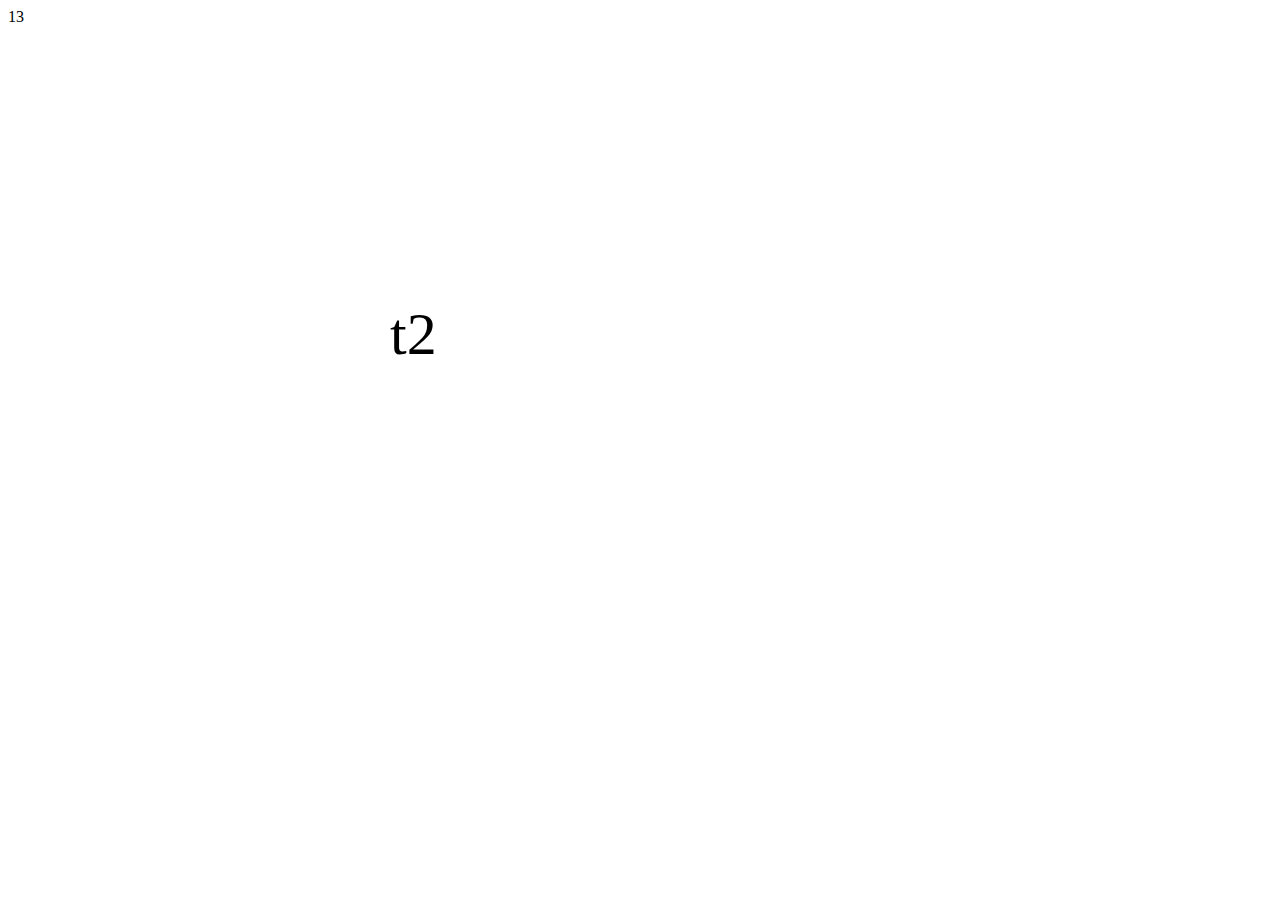
==== commit 7c7c7ea5: "Update index.html" ====
--- a/index.html
+++ b/index.html
@@ -1,803 +1,41 @@
-<!doctype html>
+<html>
+
+<head>
+<style>
+div {
+    position: absolute;     /* 相对定位或绝对定位均可 */
+    width:500px;
+    height:300px;
+    top: 50%;
+    left: 50%;
+    transform: translate(-50%, -50%);
+
+font-size:60px;
+ }
+
+
+</style>
+</head>
+
+<body>
+
+
+<div   id="txtt">
+  This is some text!
+</div>
 
 
 
-  
+<script>
+var txt=["t1","t2","t3","t4","t5","t6","t7","t8","t9","t10","t11","t12","t13","t14","t15","t16","t17","t18","t19"];
+var txt2=txt[Math.floor(Math.random() * 20- 0) + 0 ];
+if(typeof(txt2) == "undefined"){
+txt2="default";
+}
 
+document.getElementById("txtt").innerHTML =txt2;
+document.write(Math.floor(Math.random() * 20- 0) + 0);
+</script>
+</body>
 
-<html class="theme-next muse use-motion" lang="">
-<head>
-  <meta charset="UTF-8"/>
-<meta http-equiv="X-UA-Compatible" content="IE=edge" />
-<meta name="viewport" content="width=device-width, initial-scale=1, maximum-scale=1"/>
-
-
-
-<meta http-equiv="Cache-Control" content="no-transform" />
-<meta http-equiv="Cache-Control" content="no-siteapp" />
-
-
-
-
-
-
-
-
-
-
-
-
-
-
-
-  
-  
-  <link href="/lib/fancybox/source/jquery.fancybox.css?v=2.1.5" rel="stylesheet" type="text/css" />
-
-
-
-
-  
-  
-  
-  
-
-  
-    
-    
-  
-
-  
-
-  
-
-  
-
-  
-
-  
-    
-    
-    <link href="//fonts.googleapis.com/css?family=Lato:300,300italic,400,400italic,700,700italic&subset=latin,latin-ext" rel="stylesheet" type="text/css">
-  
-
-
-
-
-
-
-<link href="/lib/font-awesome/css/font-awesome.min.css?v=4.6.2" rel="stylesheet" type="text/css" />
-
-<link href="/css/main.css?v=5.1.0" rel="stylesheet" type="text/css" />
-
-
-  <meta name="keywords" content="Hexo, NexT" />
-
-
-
-
-
-
-
-
-  <link rel="shortcut icon" type="image/x-icon" href="/favicon.ico?v=5.1.0" />
-
-
-
-
-
-
-<meta property="og:type" content="website">
-<meta property="og:title" content="Hexo">
-<meta property="og:url" content="http://yoursite.com/index.html">
-<meta property="og:site_name" content="Hexo">
-<meta name="twitter:card" content="summary">
-<meta name="twitter:title" content="Hexo">
-
-
-
-<script type="text/javascript" id="hexo.configurations">
-  var NexT = window.NexT || {};
-  var CONFIG = {
-    root: '/',
-    scheme: 'Muse',
-    sidebar: {"position":"left","display":"post","offset":12,"offset_float":0,"b2t":false,"scrollpercent":false},
-    fancybox: true,
-    motion: true,
-    duoshuo: {
-      userId: '0',
-      author: 'Author'
-    },
-    algolia: {
-      applicationID: '',
-      apiKey: '',
-      indexName: '',
-      hits: {"per_page":10},
-      labels: {"input_placeholder":"Search for Posts","hits_empty":"We didn't find any results for the search: ${query}","hits_stats":"${hits} results found in ${time} ms"}
-    }
-  };
-</script>
-
-
-
-  <link rel="canonical" href="http://yoursite.com/"/>
-
-
-
-
-
-  <title> Hexo </title>
-</head>
-
-<body itemscope itemtype="http://schema.org/WebPage" lang="">
-
-  
-
-
-
-
-
-
-
-
-
-
-
-
-
-
-  
-  
-    
-  
-
-  <div class="container one-collumn sidebar-position-left 
-   page-home 
- ">
-    <div class="headband"></div>
-
-    <header id="header" class="header" itemscope itemtype="http://schema.org/WPHeader">
-      <div class="header-inner"><div class="site-brand-wrapper">
-  <div class="site-meta ">
-    
-
-    <div class="custom-logo-site-title">
-      <a href="/"  class="brand" rel="start">
-        <span class="logo-line-before"><i></i></span>
-        <span class="site-title">Hexo</span>
-        <span class="logo-line-after"><i></i></span>
-      </a>
-    </div>
-      
-        <p class="site-subtitle"></p>
-      
-  </div>
-
-  <div class="site-nav-toggle">
-    <button>
-      <span class="btn-bar"></span>
-      <span class="btn-bar"></span>
-      <span class="btn-bar"></span>
-    </button>
-  </div>
-</div>
-
-<nav class="site-nav">
-  
-
-  
-    <ul id="menu" class="menu">
-      
-        
-        <li class="menu-item menu-item-home">
-          <a href="/" rel="section">
-            
-              <i class="menu-item-icon fa fa-fw fa-home"></i> <br />
-            
-            Startseite
-          </a>
-        </li>
-      
-        
-        <li class="menu-item menu-item-archives">
-          <a href="/archives" rel="section">
-            
-              <i class="menu-item-icon fa fa-fw fa-archive"></i> <br />
-            
-            Archiv
-          </a>
-        </li>
-      
-        
-        <li class="menu-item menu-item-tags">
-          <a href="/tags" rel="section">
-            
-              <i class="menu-item-icon fa fa-fw fa-tags"></i> <br />
-            
-            Tags
-          </a>
-        </li>
-      
-
-      
-    </ul>
-  
-
-  
-</nav>
-
-
-
- </div>
-    </header>
-
-    <main id="main" class="main">
-      <div class="main-inner">
-        <div class="content-wrap">
-          <div id="content" class="content">
-            
-  <section id="posts" class="posts-expand">
-    
-      
-
-  
-
-  
-  
-  
-
-  <article class="post post-type-normal " itemscope itemtype="http://schema.org/Article">
-    <link itemprop="mainEntityOfPage" href="http://yoursite.com/2017/03/01/Redis集群搭建以及Redis-Java-API-Jedis使用/">
-
-    <span hidden itemprop="author" itemscope itemtype="http://schema.org/Person">
-      <meta itemprop="name" content="John Doe">
-      <meta itemprop="description" content="">
-      <meta itemprop="image" content="/images/avatar.gif">
-    </span>
-
-    <span hidden itemprop="publisher" itemscope itemtype="http://schema.org/Organization">
-      <meta itemprop="name" content="Hexo">
-    </span>
-
-    
-      <header class="post-header">
-
-        
-        
-          <h1 class="post-title" itemprop="name headline">
-            
-            
-              
-                
-                <a class="post-title-link" href="/2017/03/01/Redis集群搭建以及Redis-Java-API-Jedis使用/" itemprop="url">
-                  Redis集群搭建以及Redis Java API Jedis使用
-                </a>
-              
-            
-          </h1>
-        
-
-        <div class="post-meta">
-          <span class="post-time">
-            
-              <span class="post-meta-item-icon">
-                <i class="fa fa-calendar-o"></i>
-              </span>
-              
-                <span class="post-meta-item-text">Veröffentlicht am</span>
-              
-              <time title="Post created" itemprop="dateCreated datePublished" datetime="2017-03-01T23:22:45+08:00">
-                2017-03-01
-              </time>
-            
-
-            
-
-            
-          </span>
-
-          
-
-          
-            
-          
-
-          
-          
-
-          
-
-          
-
-          
-
-        </div>
-      </header>
-    
-
-
-    <div class="post-body" itemprop="articleBody">
-
-      
-      
-
-      
-        
-          
-            <p>系统：Centos7<br>Redis版本：redis3.0.0<br>Jedis版本：2.7.2</p>
-<p>1.Redis的安装<br>Redis是c语言开发的。<br>安装redis需要c语言的编译环境。如果没有gcc需要在线安装。<code>yum install gcc-c++</code></p>
-<p>安装步骤：<br>第一步：redis的源码包上传到linux系统。 </p>
-<p>第二步：解压缩redis。<br>第三步：编译。进入redis源码目录。make<br>第四步：安装。<code>make install PREFIX=/usr/local/redis</code>  PREFIX参数指定redis的安装目录。一般软件安装到/usr目录下  </p>
-<p>2.Redis的启动<br>前端启动：在redis的安装目录下直接启动<code>redis-server</code></p>
-<pre><code>[root@localhost bin]# ./redis-server 
-</code></pre><p>后台启动：<br>把<code>/root/redis-3.0.0/redis.conf</code>复制到<code>/usr/local/redis/bin</code>目录下</p>
-<pre><code>[root@localhost redis-3.0.0]# cp redis.conf /usr/local/redis/bin/
-</code></pre><p>将配置文件中的 <code>demonize</code>改为 <code>yes</code> 即变为守护进程</p>
-<pre><code>[root@localhost bin]# ./redis-server redis.conf
-</code></pre><p>查看redis进程：</p>
-<pre><code>[root@localhost bin]# ps aux|grep redis
-root      5190  0.1  0.3  33936  1712 ?        Ssl  18:23   0:00             ./redis-server *:6379    
-root      5196  0.0  0.1   4356   728 pts/0    S+   18:24   0:00 grep     redis
-</code></pre><p>使用<code>Redis-cli</code>连接redis</p>
-<pre><code>[root@localhost bin]# ./redis-cli  
-</code></pre><p>默认连接localhost运行在6379端口的redis服务。  </p>
-<pre><code>[root@localhost bin]# ./redis-cli -h 192.168.28.134 -p 6379
--h：连接的服务器的地址
--p：服务的端口号
-</code></pre><p>关闭redis：</p>
-<pre><code>[root@localhost bin]# ./redis-cli shutdown
-</code></pre><p>3.Redis的集群搭建</p>
-<p>需要使用ruby脚本搭建集群，所以需要安装ruby运行环境<br>直接使用yum安装</p>
-<pre><code>yum install ruby
-yum install rubygems
-</code></pre><p>安装Ruby脚本运行使用的包</p>
-<pre><code>[root@localhost ~]# gem install redis-3.0.0.gem 
-Successfully installed redis-3.0.0
-1 gem installed
-Installing ri documentation for redis-3.0.0...
-Installing RDoc documentation for redis-3.0.0...
-
-[root@localhost ~]# cd redis-3.0.0/src
-[root@localhost src]# ll *.rb
--rwxrwxr-x. 1 root root 48141 Apr  1  2015 redis-trib.rb
-</code></pre><p>根据Redis搭建集群至少需要6台服务器，这里使用伪分布式搭建，分布式环境下的搭建方法都一样，只是需要注意linux的防火墙</p>
-<p>创建6个redis实例，运行在6个不同的端口，根据上面的方法创建好redis实例后，将6个实例的端口更改为7001-7006，并且在每个redis的配置文件<code>redis.conf</code>中将<code>cluster-enable</code>更改为<code>yes</code>,启动每个redis实例</p>
-<p>使用ruby脚本搭建集群</p>
-<pre><code> [root@localhost redis-cluster]# ./redis-trib.rb create --replicas 1 192.168.28.153:7001 192.168.28.153:7002 192.168.28.134:7003 192.168.28.153:7004 192.168.28.153:7005 192.168.28.134:7006
- &gt;&gt;&gt; Creating cluster
-Connecting to node 192.168.28.134:7001: OK
-Connecting to node 192.168.28.134:7002: OK
-Connecting to node 192.168.28.134:7003: OK
-Connecting to node 192.168.28.134:7004: OK
-Connecting to node 192.168.28.134:7005: OK
-Connecting to node 192.168.28.134:7006: OK
-&gt;&gt;&gt; Performing hash slots allocation on 6 nodes...
-Using 3 masters:
-192.168.28.134:7001
-192.168.28.134:7002
-192.168.28.134:7003
-Adding replica 192.168.28.134:7004 to 192.168.28.134:7001
-Adding replica 192.168.28.134:7005 to 192.168.28.134:7002
-Adding replica 192.168.28.134:7006 to 192.168.28.134:7003
-M: 2e48ae301e9c32b04a7d4d92e15e98e78de8c1f3 192.168.28.134:7001
-   slots:0-5460 (5461 slots) master
-M: 8cd93a9a943b4ef851af6a03edd699a6061ace01 192.168.28.134:7002
-   slots:5461-10922 (5462 slots) master
-M: 2935007902d83f20b1253d7f43dae32aab9744e6 192.168.28.134:7003
-   slots:10923-16383 (5461 slots) master
-S: 74f9d9706f848471583929fc8bbde3c8e99e211b 192.168.28.134:7004
-   replicates 2e48ae301e9c32b04a7d4d92e15e98e78de8c1f3
-S: 42cc9e25ebb19dda92591364c1df4b3a518b795b 192.168.28.134:7005
-   replicates 8cd93a9a943b4ef851af6a03edd699a6061ace01
-S: 8b1b11d509d29659c2831e7a9f6469c060dfcd39 192.168.28.134:7006
-   replicates 2935007902d83f20b1253d7f43dae32aab9744e6
-Can I set the above configuration? (type &apos;yes&apos; to accept): yes
-&gt;&gt;&gt; Nodes configuration updated
-&gt;&gt;&gt; Assign a different config epoch to each node
-&gt;&gt;&gt; Sending CLUSTER MEET messages to join the cluster
-Waiting for the cluster to join.....
-&gt;&gt;&gt; Performing Cluster Check (using node 192.168.28.134:7001)
-M: 2e48ae301e9c32b04a7d4d92e15e98e78de8c1f3 192.168.28.134:7001
-   slots:0-5460 (5461 slots) master
-M: 8cd93a9a943b4ef851af6a03edd699a6061ace01 192.168.28.134:7002
-   slots:5461-10922 (5462 slots) master
-M: 2935007902d83f20b1253d7f43dae32aab9744e6 192.168.28.134:7003
-   slots:10923-16383 (5461 slots) master
-M: 74f9d9706f848471583929fc8bbde3c8e99e211b 192.168.28.134:7004
-   slots: (0 slots) master
-   replicates 2e48ae301e9c32b04a7d4d92e15e98e78de8c1f3
-M: 42cc9e25ebb19dda92591364c1df4b3a518b795b 192.168.28.134:7005
-   slots: (0 slots) master
-   replicates 8cd93a9a943b4ef851af6a03edd699a6061ace01
-M: 8b1b11d509d29659c2831e7a9f6469c060dfcd39 192.168.28.134:7006
-   slots: (0 slots) master
-   replicates 2935007902d83f20b1253d7f43dae32aab9744e6
-[OK] All nodes agree about slots configuration.
-&gt;&gt;&gt; Check for open slots...
-&gt;&gt;&gt; Check slots coverage...
-[OK] All 16384 slots covered.
-[root@localhost redis-cluster]# 
-</code></pre><p>在linux中连接集群  </p>
-<pre><code>[root@localhost redis-cluster]# redis01/redis-cli -p 7002 -c
--c：代表连接的是redis集群
-</code></pre><p>Jedis的使用</p>
-<p>maven项目的话添加相应的依赖</p>
-<pre><code>&lt;dependency&gt;
-            &lt;groupId&gt;redis.clients&lt;/groupId&gt;
-            &lt;artifactId&gt;jedis&lt;/artifactId&gt;
-            &lt;version&gt;2.7.2&lt;/version&gt;
-        &lt;/dependency&gt;
-</code></pre><p>先使用Junit测试单机版redis和集群版redis是否能连接成功并正常使用</p>
-<pre><code>@Test
-public void testJedis() throws Exception {
-    // 第一步：创建一个Jedis对象。需要指定服务端的ip及端口。
-    Jedis jedis = new Jedis(&quot;192.168.28.134&quot;, 6379);//第一次创建的单机版redis
-    // 第二步：使用Jedis对象操作数据库，每个redis命令对应一个方法。
-    String result = jedis.get(&quot;hello&quot;);
-    // 第三步：打印结果。
-    System.out.println(result);
-    // 第四步：关闭Jedis
-    jedis.close();
-}
-</code></pre><p>连接单机版使用连接池</p>
-<pre><code>@Test
-public void testJedisPool() throws Exception {
-    // 第一步：创建一个JedisPool对象。需要指定服务端的ip及端口。
-    JedisPool jedisPool = new JedisPool(&quot;192.168.28.134&quot;, 6379);
-    // 第二步：从JedisPool中获得Jedis对象。
-    Jedis jedis = jedisPool.getResource();
-    // 第三步：使用Jedis操作redis服务器。
-    jedis.set(&quot;jedis&quot;, &quot;test&quot;);
-    String result = jedis.get(&quot;jedis&quot;);
-    System.out.println(result);
-    // 第四步：操作完毕后关闭jedis对象，连接池回收资源。
-    jedis.close();
-    // 第五步：关闭JedisPool对象。
-    jedisPool.close();
-}
-</code></pre><p> 连接集群版</p>
-<pre><code>@Test
-public void testJedisCluster() throws Exception {
-    // 第一步：使用JedisCluster对象。需要一个Set&lt;HostAndPort&gt;参数。Redis节点的列表。
-    Set&lt;HostAndPort&gt; nodes = new HashSet&lt;&gt;();
-    nodes.add(new HostAndPort(&quot;192.168.28.134&quot;, 7001));
-    nodes.add(new HostAndPort(&quot;192.168.28.134&quot;, 7002));
-    nodes.add(new HostAndPort(&quot;192.168.28.134&quot;, 7003));
-    nodes.add(new HostAndPort(&quot;192.168.28.134&quot;, 7004));
-    nodes.add(new HostAndPort(&quot;192.168.28.134&quot;, 7005));
-    nodes.add(new HostAndPort(&quot;192.168.28.134&quot;, 7006));
-    JedisCluster jedisCluster = new JedisCluster(nodes);
-    // 第二步：直接使用JedisCluster对象操作redis。在系统中单例存在。
-    jedisCluster.set(&quot;hello&quot;, &quot;100&quot;);
-    String result = jedisCluster.get(&quot;hello&quot;);
-    // 第三步：打印结果
-    System.out.println(result);
-    // 第四步：系统关闭前，关闭JedisCluster对象。
-    jedisCluster.close();
-}
-</code></pre><p>测试没问题后与spring整合,下面使用的jedisClientCluster和jedisClientPool可以在我的<a href="https://github.com/Vcgoyo/vcgomail/tree/master/vcgo-sso/vcgo-sso-service/src/main/java/com/vcgo/sso/jedis" target="_blank" rel="external">GitHub</a>中下载.</p>
-<pre><code>&lt;!-- 配置单机版的连接 --&gt;
-&lt;bean id=&quot;jedisPool&quot; class=&quot;redis.clients.jedis.JedisPool&quot;&gt;
-    &lt;constructor-arg name=&quot;host&quot; value=&quot;192.168.28.134&quot;&gt;&lt;/constructor-arg&gt;
-    &lt;constructor-arg name=&quot;port&quot; value=&quot;6379&quot;&gt;&lt;/constructor-arg&gt;
-&lt;/bean&gt;
-&lt;!--此类为对jedis单机版的简单封装，可以在我的github中下载，项目中使用此类即可--&gt;
-&lt;bean id=&quot;jedisClientPool&quot; class=&quot;com.vcgo.jedis.JedisClientPool&quot;/&gt;
-
-
-&lt;!-- 集群版的配置 --&gt;
-&lt;bean id=&quot;jedisCluster&quot; class=&quot;redis.clients.jedis.JedisCluster&quot;&gt;
-    &lt;constructor-arg&gt;
-        &lt;set&gt;
-            &lt;bean class=&quot;redis.clients.jedis.HostAndPort&quot;&gt;
-                &lt;constructor-arg name=&quot;host&quot; value=&quot;192.168.28.134&quot;&gt;&lt;/constructor-arg&gt;
-                &lt;constructor-arg name=&quot;port&quot; value=&quot;7001&quot;&gt;&lt;/constructor-arg&gt;
-            &lt;/bean&gt;
-            &lt;bean class=&quot;redis.clients.jedis.HostAndPort&quot;&gt;
-                &lt;constructor-arg name=&quot;host&quot; value=&quot;192.168.28.134&quot;&gt;&lt;/constructor-arg&gt;
-                &lt;constructor-arg name=&quot;port&quot; value=&quot;7002&quot;&gt;&lt;/constructor-arg&gt;
-            &lt;/bean&gt;
-            &lt;bean class=&quot;redis.clients.jedis.HostAndPort&quot;&gt;
-                &lt;constructor-arg name=&quot;host&quot; value=&quot;192.168.28.134&quot;&gt;&lt;/constructor-arg&gt;
-                &lt;constructor-arg name=&quot;port&quot; value=&quot;7003&quot;&gt;&lt;/constructor-arg&gt;
-            &lt;/bean&gt;
-            &lt;bean class=&quot;redis.clients.jedis.HostAndPort&quot;&gt;
-                &lt;constructor-arg name=&quot;host&quot; value=&quot;192.168.28.134&quot;&gt;&lt;/constructor-arg&gt;
-                &lt;constructor-arg name=&quot;port&quot; value=&quot;7004&quot;&gt;&lt;/constructor-arg&gt;
-            &lt;/bean&gt;
-            &lt;bean class=&quot;redis.clients.jedis.HostAndPort&quot;&gt;
-                &lt;constructor-arg name=&quot;host&quot; value=&quot;192.168.28.134&quot;&gt;&lt;/constructor-arg&gt;
-                &lt;constructor-arg name=&quot;port&quot; value=&quot;7005&quot;&gt;&lt;/constructor-arg&gt;
-            &lt;/bean&gt;
-            &lt;bean class=&quot;redis.clients.jedis.HostAndPort&quot;&gt;
-                &lt;constructor-arg name=&quot;host&quot; value=&quot;192.168.28.134&quot;&gt;&lt;/constructor-arg&gt;
-                &lt;constructor-arg name=&quot;port&quot; value=&quot;7006&quot;&gt;&lt;/constructor-arg&gt;
-            &lt;/bean&gt;
-        &lt;/set&gt;
-    &lt;/constructor-arg&gt;
-&lt;/bean&gt;
-    &lt;!--此类为对jedis集群版的简单封装，可以在我的github中下载，项目中使用此类即可--&gt;
-&lt;bean id=&quot;jedisClientCluster&quot; class=&quot;com.vcgo.jedis.JedisClientCluster&quot;/&gt;
-</code></pre><p>测试</p>
-<pre><code>@Test       
-public void testJedisClient() throws Exception {
-    //初始化Spring容器
-    ApplicationContext applicationContext = new ClassPathXmlApplicationContext(&quot;classpath:spring/applicationContext-*.xml&quot;);
-    //从容器中获得JedisClient对象
-    JedisClient jedisClient = applicationContext.getBean(JedisClient.class);
-    jedisClient.set(&quot;first&quot;, &quot;100&quot;);
-    String result = jedisClient.get(&quot;first&quot;);
-    System.out.println(result);
-}
-</code></pre>
-          
-        
-      
-    </div>
-
-    <div>
-      
-    </div>
-
-    <div>
-      
-    </div>
-
-
-    <footer class="post-footer">
-      
-
-      
-
-      
-
-      
-      
-        <div class="post-eof"></div>
-      
-    </footer>
-  </article>
-
-
-    
-  </section>
-
-  
-
-          
-          </div>
-          
-
-
-          
-
-        </div>
-        
-          
-  
-  <div class="sidebar-toggle">
-    <div class="sidebar-toggle-line-wrap">
-      <span class="sidebar-toggle-line sidebar-toggle-line-first"></span>
-      <span class="sidebar-toggle-line sidebar-toggle-line-middle"></span>
-      <span class="sidebar-toggle-line sidebar-toggle-line-last"></span>
-    </div>
-  </div>
-
-  <aside id="sidebar" class="sidebar">
-    <div class="sidebar-inner">
-
-      
-
-      
-
-      <section class="site-overview sidebar-panel sidebar-panel-active">
-        <div class="site-author motion-element" itemprop="author" itemscope itemtype="http://schema.org/Person">
-          <img class="site-author-image" itemprop="image"
-               src="/images/avatar.gif"
-               alt="John Doe" />
-          <p class="site-author-name" itemprop="name">John Doe</p>
-           
-              <p class="site-description motion-element" itemprop="description"></p>
-          
-        </div>
-        <nav class="site-state motion-element">
-        
-          
-            <div class="site-state-item site-state-posts">
-              <a href="/archives">
-                <span class="site-state-item-count">1</span>
-                <span class="site-state-item-name">Artikel</span>
-              </a>
-            </div>
-          
-
-          
-
-          
-            <div class="site-state-item site-state-tags">
-              <a href="/tags">
-                <span class="site-state-item-count">1</span>
-                <span class="site-state-item-name">Tags</span>
-              </a>
-            </div>
-          
-
-        </nav>
-
-        
-
-        <div class="links-of-author motion-element">
-          
-        </div>
-
-        
-        
-
-        
-        
-
-        
-
-
-      </section>
-
-      
-
-      
-
-    </div>
-  </aside>
-
-
-        
-      </div>
-    </main>
-
-    <footer id="footer" class="footer">
-      <div class="footer-inner">
-        <div class="copyright" >
-  
-  &copy; 
-  <span itemprop="copyrightYear">2017</span>
-  <span class="with-love">
-    <i class="fa fa-heart"></i>
-  </span>
-  <span class="author" itemprop="copyrightHolder">John Doe</span>
-</div>
-
-
-<div class="powered-by">
-  Erstellt mit  <a class="theme-link" href="https://hexo.io">Hexo</a>
-</div>
-
-<div class="theme-info">
-  Theme -
-  <a class="theme-link" href="https://github.com/iissnan/hexo-theme-next">
-    NexT.Muse
-  </a>
-</div>
-
-
-        
-
-        
-      </div>
-    </footer>
-
-    
-      <div class="back-to-top">
-        <i class="fa fa-arrow-up"></i>
-        
-      </div>
-    
-    
-  </div>
-
-  
-
-<script type="text/javascript">
-  if (Object.prototype.toString.call(window.Promise) !== '[object Function]') {
-    window.Promise = null;
-  }
-</script>
-
-
-
-
-
-
-
-
-
-  
-
-
-
-
-  
-  <script type="text/javascript" src="/lib/jquery/index.js?v=2.1.3"></script>
-
-  
-  <script type="text/javascript" src="/lib/fastclick/lib/fastclick.min.js?v=1.0.6"></script>
-
-  
-  <script type="text/javascript" src="/lib/jquery_lazyload/jquery.lazyload.js?v=1.9.7"></script>
-
-  
-  <script type="text/javascript" src="/lib/velocity/velocity.min.js?v=1.2.1"></script>
-
-  
-  <script type="text/javascript" src="/lib/velocity/velocity.ui.min.js?v=1.2.1"></script>
-
-  
-  <script type="text/javascript" src="/lib/fancybox/source/jquery.fancybox.pack.js?v=2.1.5"></script>
-
-
-  
-
-
-  <script type="text/javascript" src="/js/src/utils.js?v=5.1.0"></script>
-
-  <script type="text/javascript" src="/js/src/motion.js?v=5.1.0"></script>
-
-
-
-  
-  
-
-  
-
-  
-
-
-  <script type="text/javascript" src="/js/src/bootstrap.js?v=5.1.0"></script>
-
-
-
-  
-
-
-
-  
-
-
-
-
-	
-
-
-
-
-
-  
-
-
-
-
-
-  
-
-
-
-
-
-  
-
-
-
-  
-  
-
-  
-
-  
-
-  
-
-  
-
-
-  
-
-</body>
 </html>
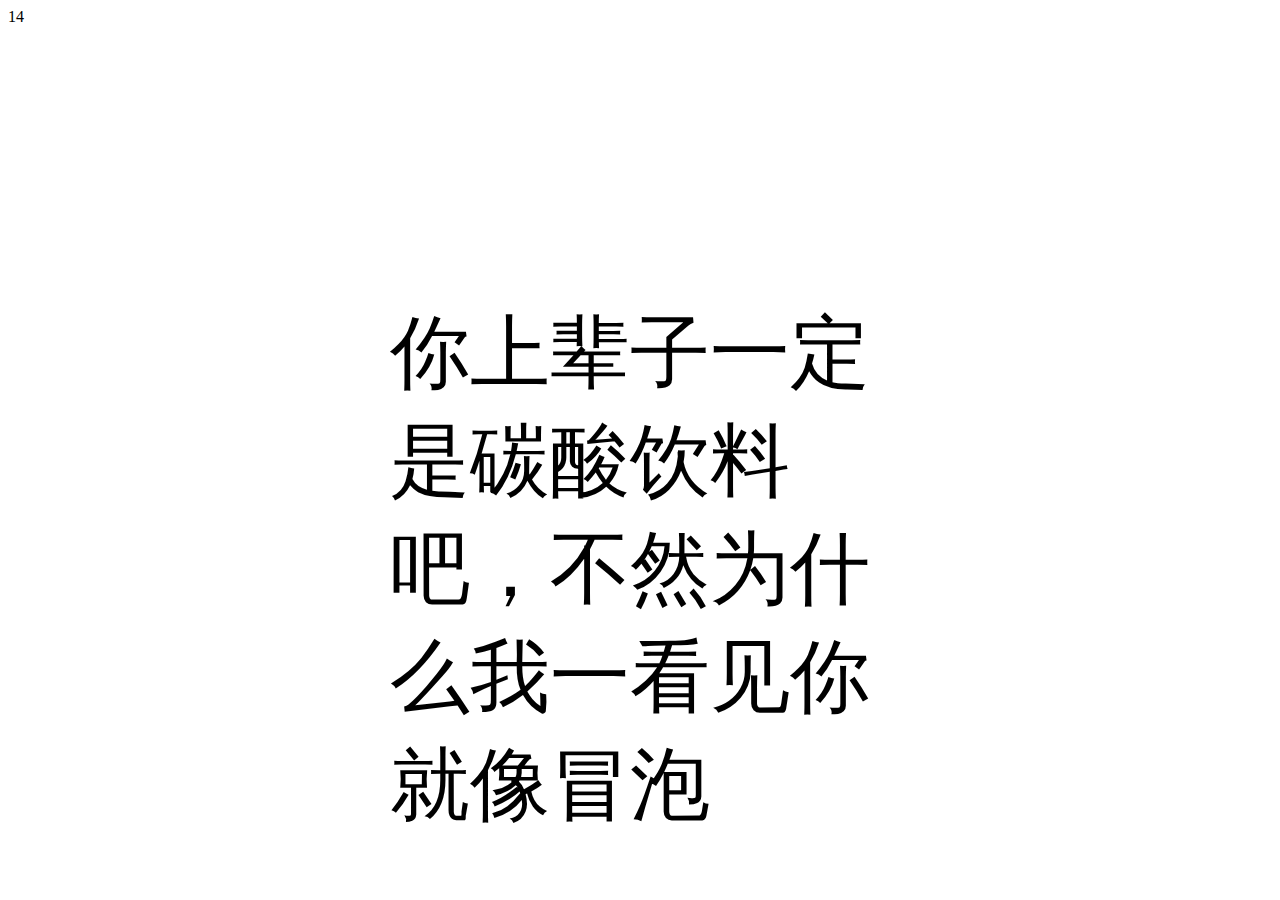
==== commit 56406c65: "Update index.html" ====
--- a/index.html
+++ b/index.html
@@ -10,7 +10,7 @@
     left: 50%;
     transform: translate(-50%, -50%);
 
-font-size:60px;
+font-size:80px;
  }
 
 
@@ -27,14 +27,14 @@
 
 
 <script>
-var txt=["t1","t2","t3","t4","t5","t6","t7","t8","t9","t10","t11","t12","t13","t14","t15","t16","t17","t18","t19"];
-var txt2=txt[Math.floor(Math.random() * 20- 0) + 0 ];
+var txt=["今天的你有点好看","送优秀的你一朵小红花","不用想太多，你只管努力就好","愿你想要的都拥有，得不到的都释怀","我们也一起出去走走吧，吹吹海风，散散步","你仅是你，万人非你","慢也好，步子小也好，是在往前走就好","无心风月，独钟自己","没有来日方长，现在就好","今天下班你会收到一束花","想送你三千万，千万要开心，千万要快乐，千万要幸福","你上辈子一定是碳酸饮料吧，不然为什么我一看见你就像冒泡","你真讨厌，讨人喜欢，百看不厌","近朱者赤，近你着甜","我一点也不想你，我两点想你","他已经有了他的玫瑰，而我需要你","你说你下午四点来，从三点钟开始，我就开始感觉很快乐"];
+var txt2=txt[Math.floor(Math.random() * 17- 0) + 0 ];
 if(typeof(txt2) == "undefined"){
 txt2="default";
 }
 
 document.getElementById("txtt").innerHTML =txt2;
-document.write(Math.floor(Math.random() * 20- 0) + 0);
+document.write(Math.floor(Math.random() * 17- 0) + 0);
 </script>
 </body>
 
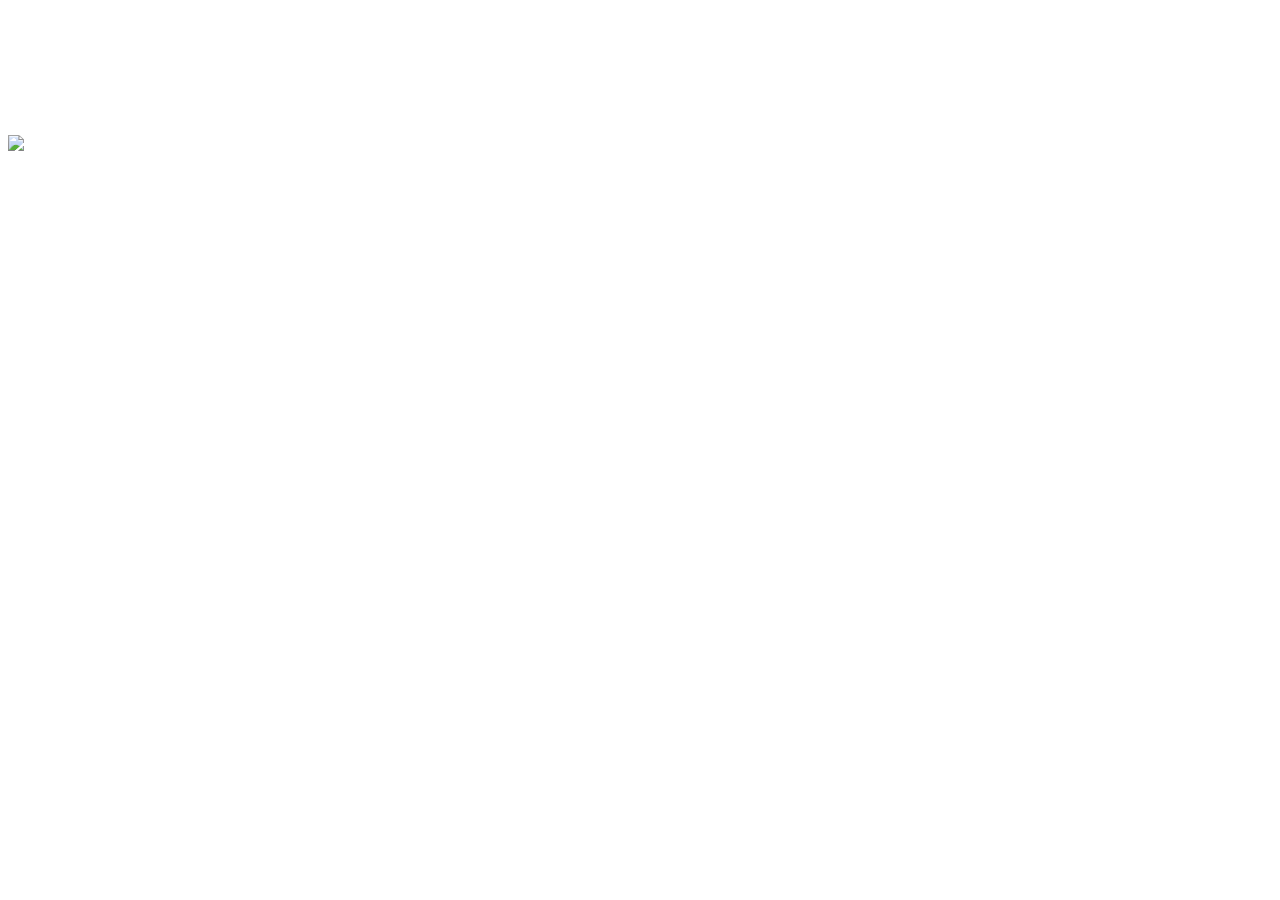
==== commit 9c1307eb: "Update index.html" ====
--- a/index.html
+++ b/index.html
@@ -2,16 +2,29 @@
 
 <head>
 <style>
+
+.font2 > p {
+  font-size: 80px;
+  text-shadow: 5px 5px 5px white, 0px 0px 2px white;
+  color: white;
+}
 div {
     position: absolute;     /* 相对定位或绝对定位均可 */
-    width:500px;
+    width:700px;
     height:300px;
-    top: 50%;
+    top: 40%;
     left: 50%;
     transform: translate(-50%, -50%);
+font-size:80px;
+z-index:9999
 
-font-size:80px;
  }
+
+img{
+   position: absolute; 
+top: 15%;
+   z-index:1
+}
 
 
 </style>
@@ -20,9 +33,12 @@
 <body>
 
 
-<div   id="txtt">
-  This is some text!
+<div   class="font2">
+<p>
+    <i id="txtt">艺术字</i>
+  </p>
 </div>
+<img src="https://img.alicdn.com/imgextra/i3/O1CN01axSoKj1LuvK1ShlLv_!!6000000001360-0-tps-1000-1000.jpg" />
 
 
 
@@ -34,7 +50,7 @@
 }
 
 document.getElementById("txtt").innerHTML =txt2;
-document.write(Math.floor(Math.random() * 17- 0) + 0);
+
 </script>
 </body>
 
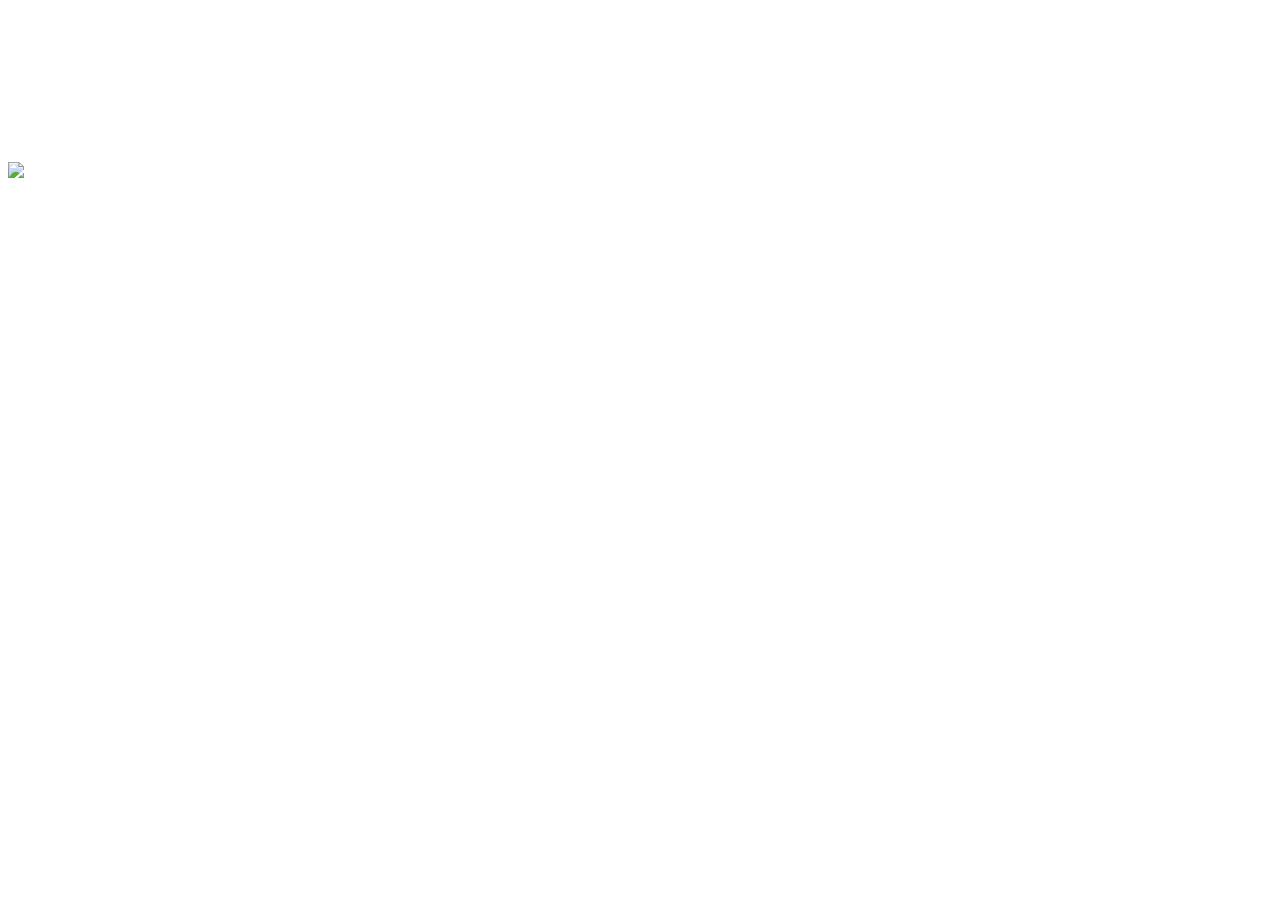
==== commit 8ca408af: "Update index.html" ====
--- a/index.html
+++ b/index.html
@@ -22,7 +22,7 @@
 
 img{
    position: absolute; 
-top: 15%;
+top: 18%;
    z-index:1
 }
 
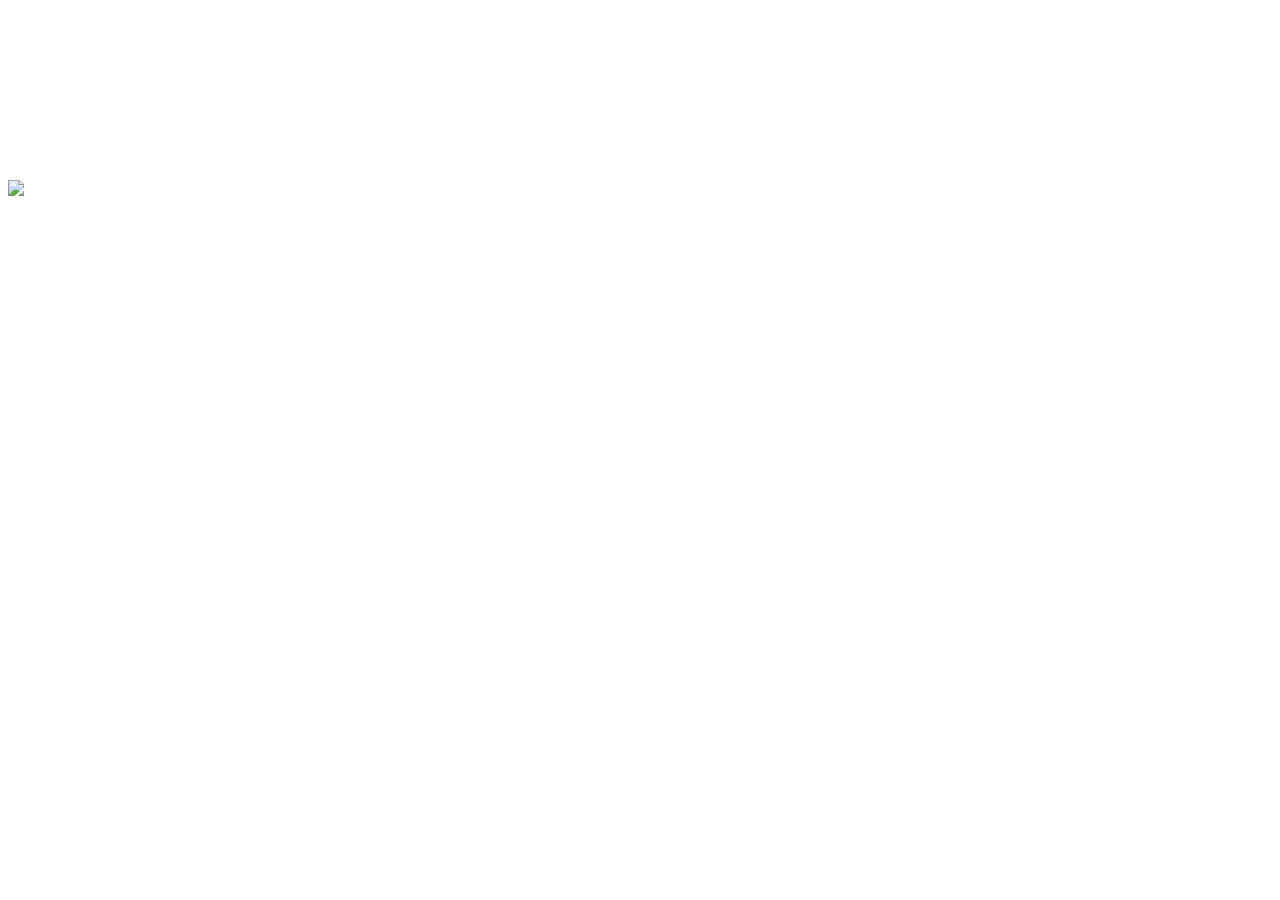
==== commit 1d2325fb: "Update index.html" ====
--- a/index.html
+++ b/index.html
@@ -22,7 +22,7 @@
 
 img{
    position: absolute; 
-top: 18%;
+top: 20%;
    z-index:1
 }
 
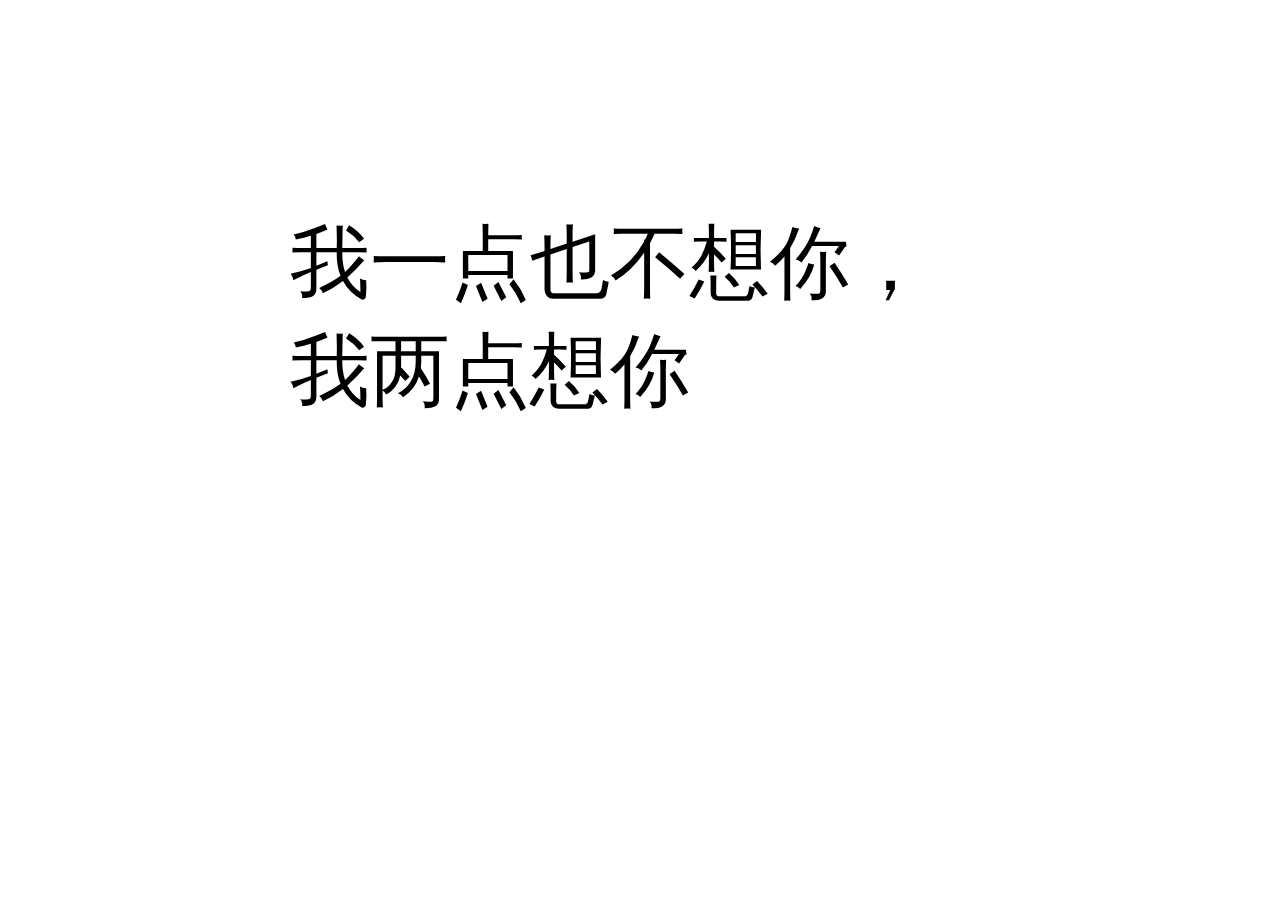
==== commit 2722f6ee: "Update index.html" ====
--- a/index.html
+++ b/index.html
@@ -2,12 +2,6 @@
 
 <head>
 <style>
-
-.font2 > p {
-  font-size: 80px;
-  text-shadow: 5px 5px 5px white, 0px 0px 2px white;
-  color: white;
-}
 div {
     position: absolute;     /* 相对定位或绝对定位均可 */
     width:700px;
@@ -15,16 +9,9 @@
     top: 40%;
     left: 50%;
     transform: translate(-50%, -50%);
+
 font-size:80px;
-z-index:9999
-
  }
-
-img{
-   position: absolute; 
-top: 20%;
-   z-index:1
-}
 
 
 </style>
@@ -33,17 +20,14 @@
 <body>
 
 
-<div   class="font2">
-<p>
-    <i id="txtt">艺术字</i>
-  </p>
+<div   id="txtt">
+  This is some text!
 </div>
-<img src="https://img.alicdn.com/imgextra/i3/O1CN01axSoKj1LuvK1ShlLv_!!6000000001360-0-tps-1000-1000.jpg" />
 
 
 
 <script>
-var txt=["今天的你有点好看","送优秀的你一朵小红花","不用想太多，你只管努力就好","愿你想要的都拥有，得不到的都释怀","我们也一起出去走走吧，吹吹海风，散散步","你仅是你，万人非你","慢也好，步子小也好，是在往前走就好","无心风月，独钟自己","没有来日方长，现在就好","今天下班你会收到一束花","想送你三千万，千万要开心，千万要快乐，千万要幸福","你上辈子一定是碳酸饮料吧，不然为什么我一看见你就像冒泡","你真讨厌，讨人喜欢，百看不厌","近朱者赤，近你着甜","我一点也不想你，我两点想你","他已经有了他的玫瑰，而我需要你","你说你下午四点来，从三点钟开始，我就开始感觉很快乐"];
+var txt=["今天的你有点好看","送优秀的你一朵小红花","不用想太多，你只管努力就好","愿你想要的都拥有，得不到的都释怀","我们也一起出去走走吧，吹吹海风，散散步","你仅是你，万人非你","慢也好，步子小也好，是在往前走就好","无心风月，独钟自己","没有来日方长，现在就好","今天下班你会收到一束花","想送你三千万，千万要开心，千万要快乐，千万要幸福","你上辈子一定是碳酸饮料吧，不然为什么我一看见你就开心得冒泡","你真讨厌，讨人喜欢，百看不厌","近朱者赤，近你者甜","我一点也不想你，我两点想你","他已经有了他的玫瑰，而我需要你","你说你下午四点来，从三点钟开始，我就开始感觉很快乐"];
 var txt2=txt[Math.floor(Math.random() * 17- 0) + 0 ];
 if(typeof(txt2) == "undefined"){
 txt2="default";
